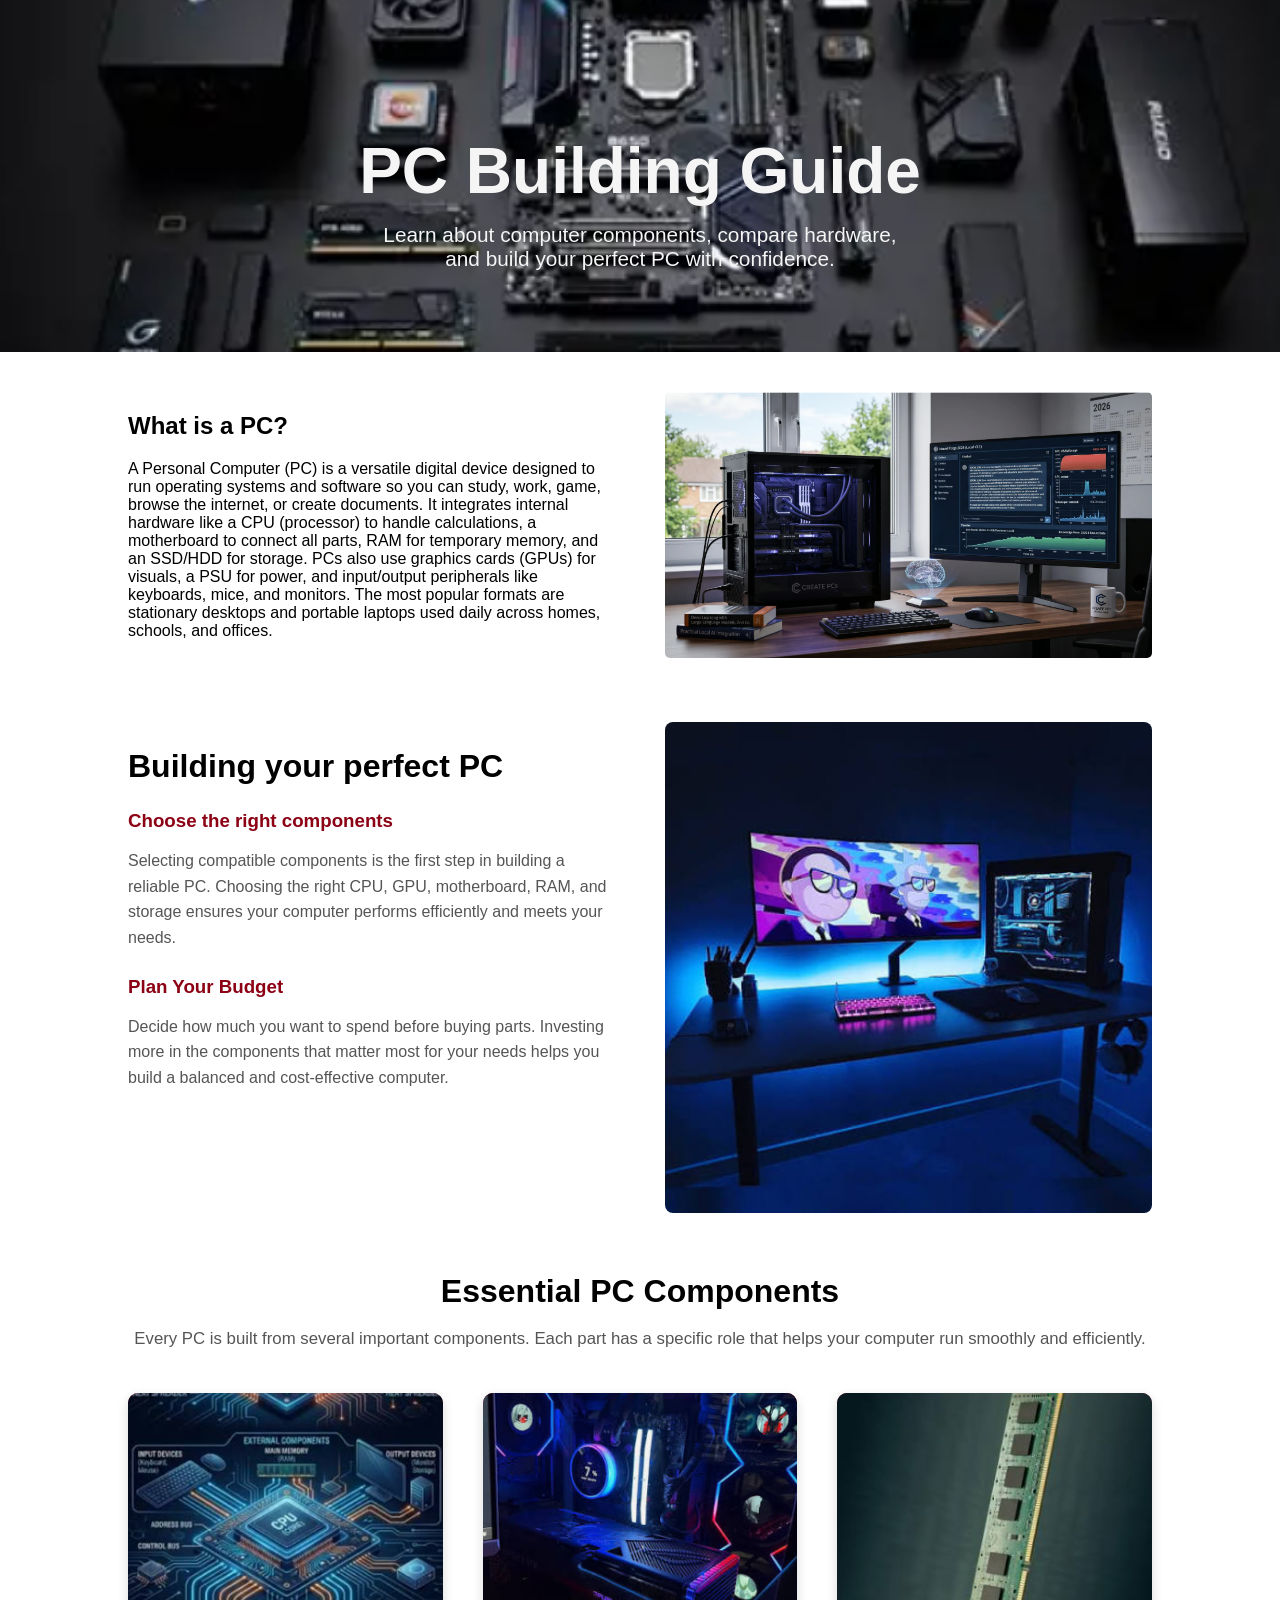
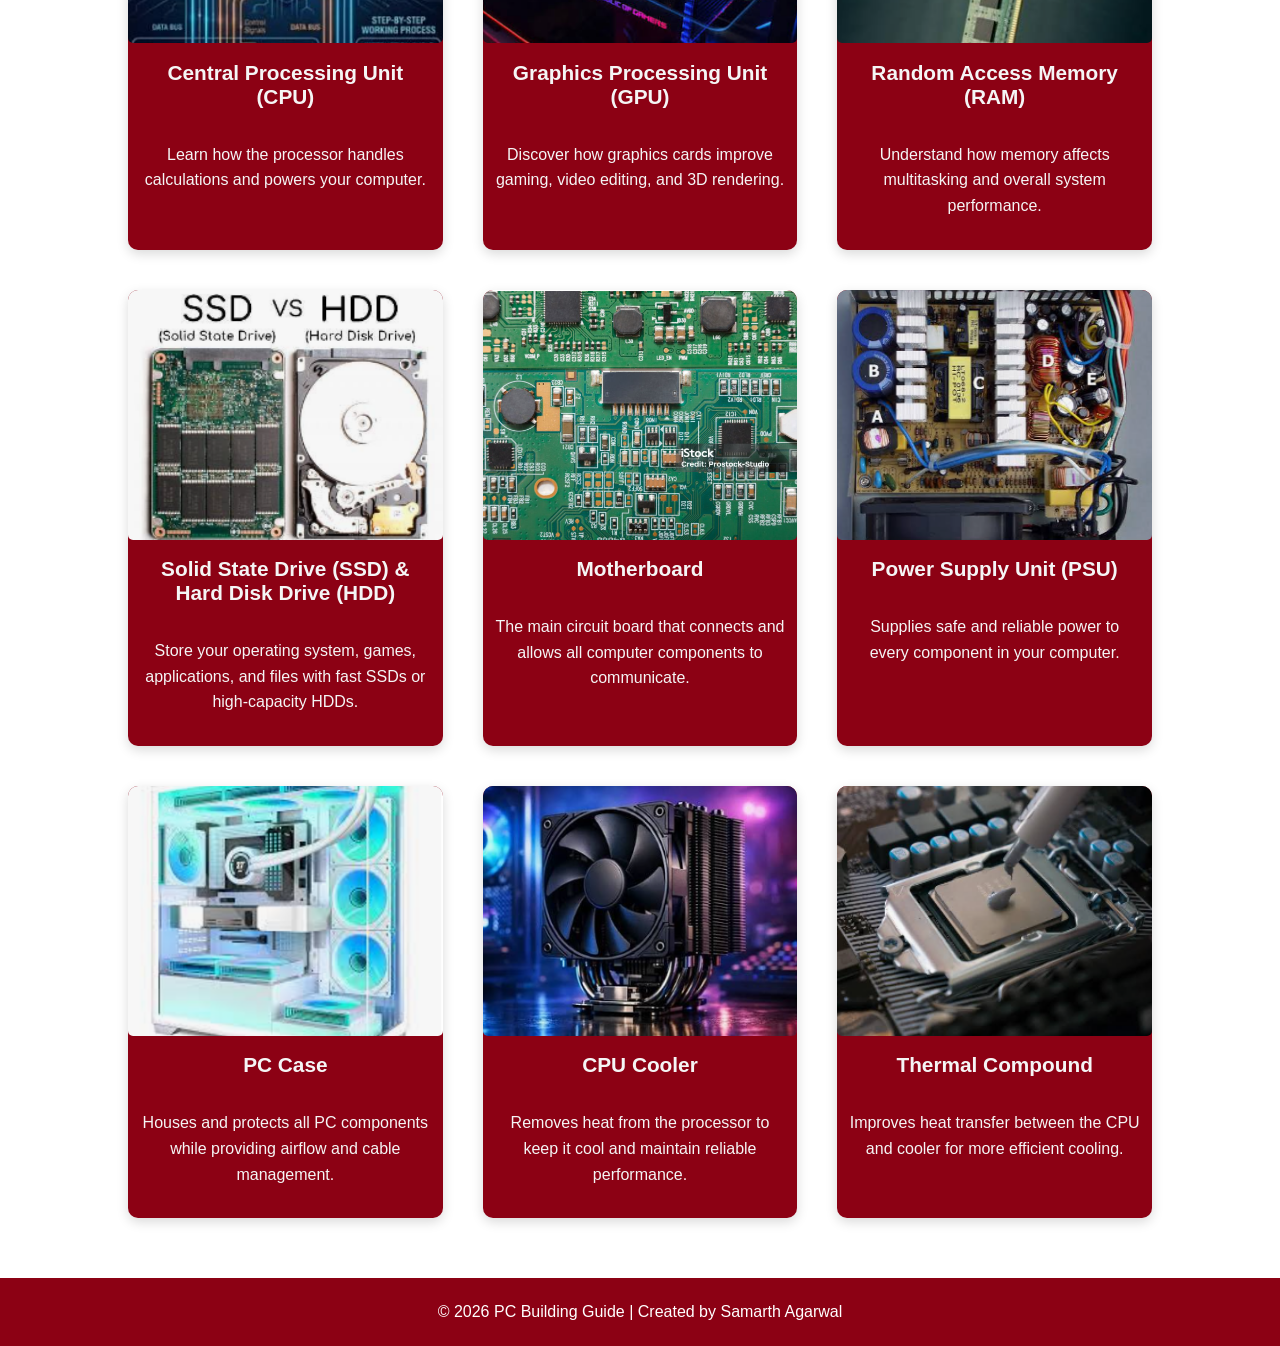
==== index.html @ 5913c0ca "Changes made to the website" ====
<!DOCTYPE html>
<html lang="en">
<head>
    <meta charset="UTF-8">
    <meta name="viewport" content="width=device-width, initial-scale=1.0">
    <link rel="stylesheet" href="style.css">
    <title>PC Building Guide</title>
</head>
<body>
    <section class="hero-image">
<div class="hero-text">
    <h1>PC Building Guide</h1>
    <p>
        Learn about computer components, compare hardware,
        and build your perfect PC with confidence.
    </p>
</div>
    </section>
<section class="two-column">
        <div>
        <h2>What is a PC?</h2>
        <p>
            A Personal Computer (PC) is a versatile digital device designed to run operating systems and software so you can study, work, game, browse the internet, or create documents. It integrates internal hardware like a CPU (processor) to handle calculations, a motherboard to connect all parts, RAM for temporary memory, and an SSD/HDD for storage. PCs also use graphics cards (GPUs) for visuals, a PSU for power, and input/output peripherals like keyboards, mice, and monitors. The most popular formats are stationary desktops and portable laptops used daily across homes, schools, and offices.
        </p>
    </div>
    <div class="image">
        <img src="./Side Pic.png" alt="PC image">
    </div>

</section>
     
<!--2 Column layout start-->
<section class="two-column build-section">

    <div>
        <h2>Building your perfect PC</h2>
        <h3>Choose the right components</h3>
        <p>
            Selecting compatible components is the first step in building a
            reliable PC. Choosing the right CPU, GPU, motherboard, RAM, and
            storage ensures your computer performs efficiently and meets your needs.
        </p>
        <h3>Plan Your Budget</h3>
        <p>
            Decide how much you want to spend before buying parts. Investing
            more in the components that matter most for your needs helps you
            build a balanced and cost-effective computer.
        </p>
    </div>
    <div>
        <img src="./Build-PC.png" alt="Building a PC">
    </div>
</section>
<!--2 Column layout end-->

    <!--Three Column layout start-->
    <section class="section-title">
    <h2>Essential PC Components</h2>
    <p>
        Every PC is built from several important components. Each part has a
        specific role that helps your computer run smoothly and efficiently.
    </p>
</section>
    <section class="three-column">
        <div class="card">
            <img src="./CPU.png" alt="CPU">
            <h2 class="card-text">Central Processing Unit (CPU)</h2>
            <p class = "card-text">Learn how the processor handles calculations and powers your computer.</p>
        </div>
        <div class="card">
            <img src="./GPU.png" alt="GPU">
            <h2 class="card-text">Graphics Processing Unit (GPU)</h2>
            <p class = "card-text">Discover how graphics cards improve gaming, video editing, and 3D rendering.</p>
        </div>
        <div class="card">
            <img src="./RAM.png" alt="RAM">
            <h2 class="card-text">Random Access Memory (RAM)</h2>
            <p class = "card-text">Understand how memory affects multitasking and overall system performance.</p>
        </div>
        <div class="card">
            <img src="./Storage.png" alt="Storage(SSD & HDD)">
            <h2 class="card-text">Solid State Drive (SSD) & Hard Disk Drive (HDD)</h2>
            <p class = "card-text">Store your operating system, games, applications, and files with fast SSDs or high-capacity HDDs.</p>
        </div>
        <div class="card">
            <img src="./Motherboard.png" alt="Motherboard">
            <h2 class="card-text">Motherboard</h2>
            <p class = "card-text">The main circuit board that connects and allows all computer components to communicate.</p>
        </div>
        <div class="card">
            <img src="./PSU.png" alt="Power Supply(PSU)">
            <h2 class="card-text">Power Supply Unit (PSU)</h2>
            <p class = "card-text">Supplies safe and reliable power to every component in your computer.</p>
        </div>
                <div class="card">
            <img src="./PC Case.png" alt="PC Case">
            <h2 class="card-text">PC Case</h2>
            <p class = "card-text">Houses and protects all PC components while providing airflow and cable management.</p>
        </div>
        <div class="card">
            <img src="./CPU Cooler.png" alt="CPU Cooler">
            <h2 class="card-text">CPU Cooler</h2>
            <p class = "card-text">Removes heat from the processor to keep it cool and maintain reliable performance.</p>
        </div>
        <div class="card">
            <img src="./Thermal Compound.png" alt="Thermal Compound">
            <h2 class="card-text">Thermal Compound</h2>
            <p class = "card-text">Improves heat transfer between the CPU and cooler for more efficient cooling.</p>
        </div>
     </section>
 <!-- Three column layout end -->

<footer>
    <p>© 2026 PC Building Guide | Created by Samarth Agarwal</p>
</footer>

</body>
</html>
---- style.css ----
/* style.css */

body{
    margin: 0;
}


* {
    font-family: 'Trebuchet MS', 'Lucida Sans Unicode', 'Lucida Grande', 'Lucida Sans', Arial, sans-serif;
}

img{
    width: 100%;
    border-radius: 5px;
}

.card img{
    height: 250px;
    object-fit: cover;
}


.hero-image{
    background-image: url("./Hero-Image2.png");
    height: 352px;
    background-position: center;
    background-repeat: no-repeat;
    background-size: cover;

    display: flex;
    justify-content: center;
    align-items: center;
}

.hero-text{
    color: whitesmoke;
    text-align: center;
    width: 70%;
}

.hero-text h1{
    font-size:4rem;
    margin-bottom:15px;
}

.hero-text p{
    font-size:1.3rem;
    width:60%;
    margin:auto;
}

.info{
    font-size: 1em;
}

.three-column{
    display: grid;
    grid-template-columns: repeat(3, 1fr);
    gap: 40px;
    width: 80%;
    margin: 40px auto 50px;
    align-items: stretch;
}

.card{
    background-color: rgb(140, 1, 20);
    display: flex;
    flex-direction: column;
    border-radius: 10px;
    overflow: hidden;
    box-shadow: 0 4px 12px rgba(0,0,0,0.15);
    transition: transform 0.3s ease;
    padding-bottom: 15px;
}

.card-text{
    text-align: center;
    color: whitesmoke;
    padding: 0 12px;
}

.card h2{
    font-size: 1.3rem;
}

.card p{
    line-height: 1.6;
}

.two-column{
    display: grid;
    grid-template-columns: 1fr 1fr;
    gap: 50px;
    width: 80%;
    margin: auto;
    margin-top: 40px;
}
.build-section{
    margin-top:60px;
    margin-bottom:60px;
}

.build-section h2{
    font-size:2rem;
    margin-bottom:20px;
}

.build-section h3{
    margin-top:25px;
    margin-bottom:8px;
    color:rgb(140,1,20);
}

.build-section p{
    color:#555;
    line-height:1.6;
}

.build-section img{
    height:100%;
    object-fit:cover;
    border-radius:8px;
}

.section-title{
    width:80%;
    margin:60px auto 20px;
    text-align:center;
}

.section-title h2{
    font-size:2rem;
    margin-bottom:10px;
}

.section-title p{
    color:#555;
    font-size:1.05rem;
    line-height:1.6;
}

footer{
    background-color: rgb(140,1,20);
    color: white;
    text-align: center;
    padding: 25px;
    margin-top: 60px;
}

footer p{
    margin: 0;
}
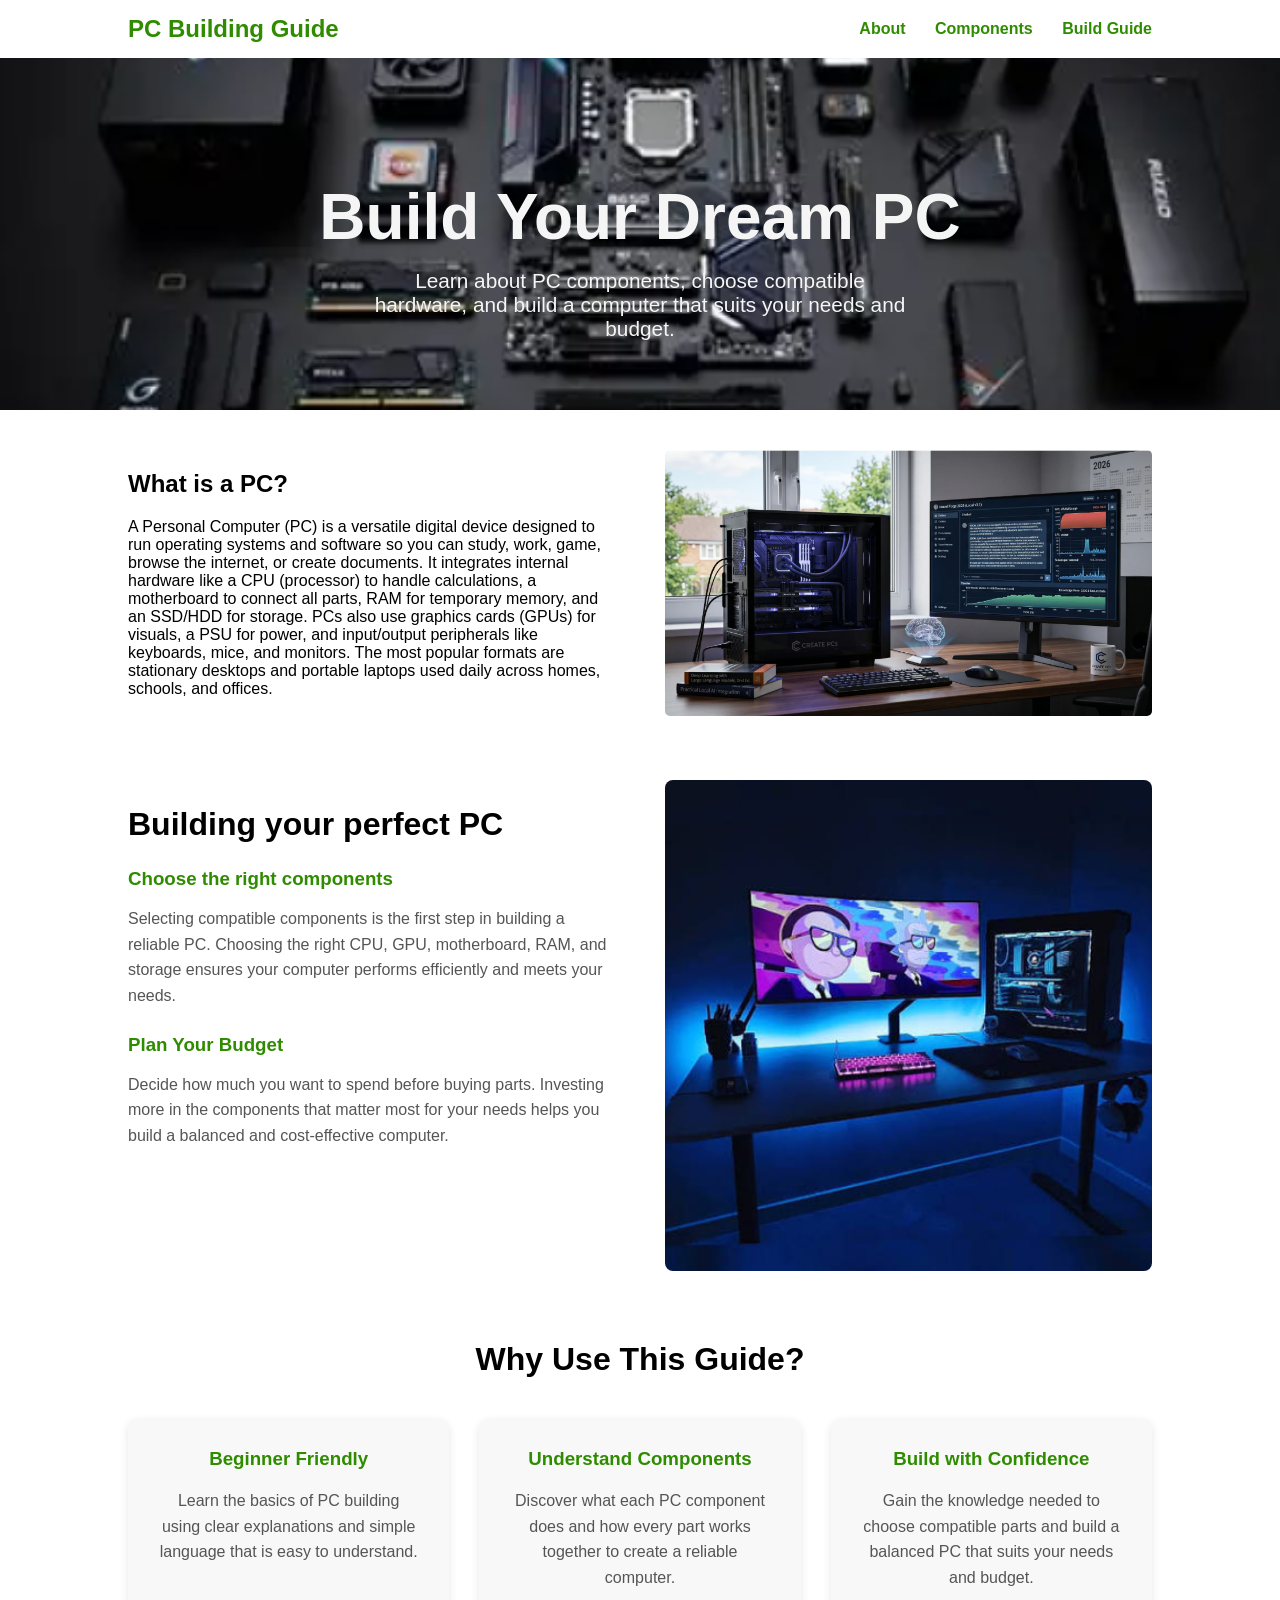
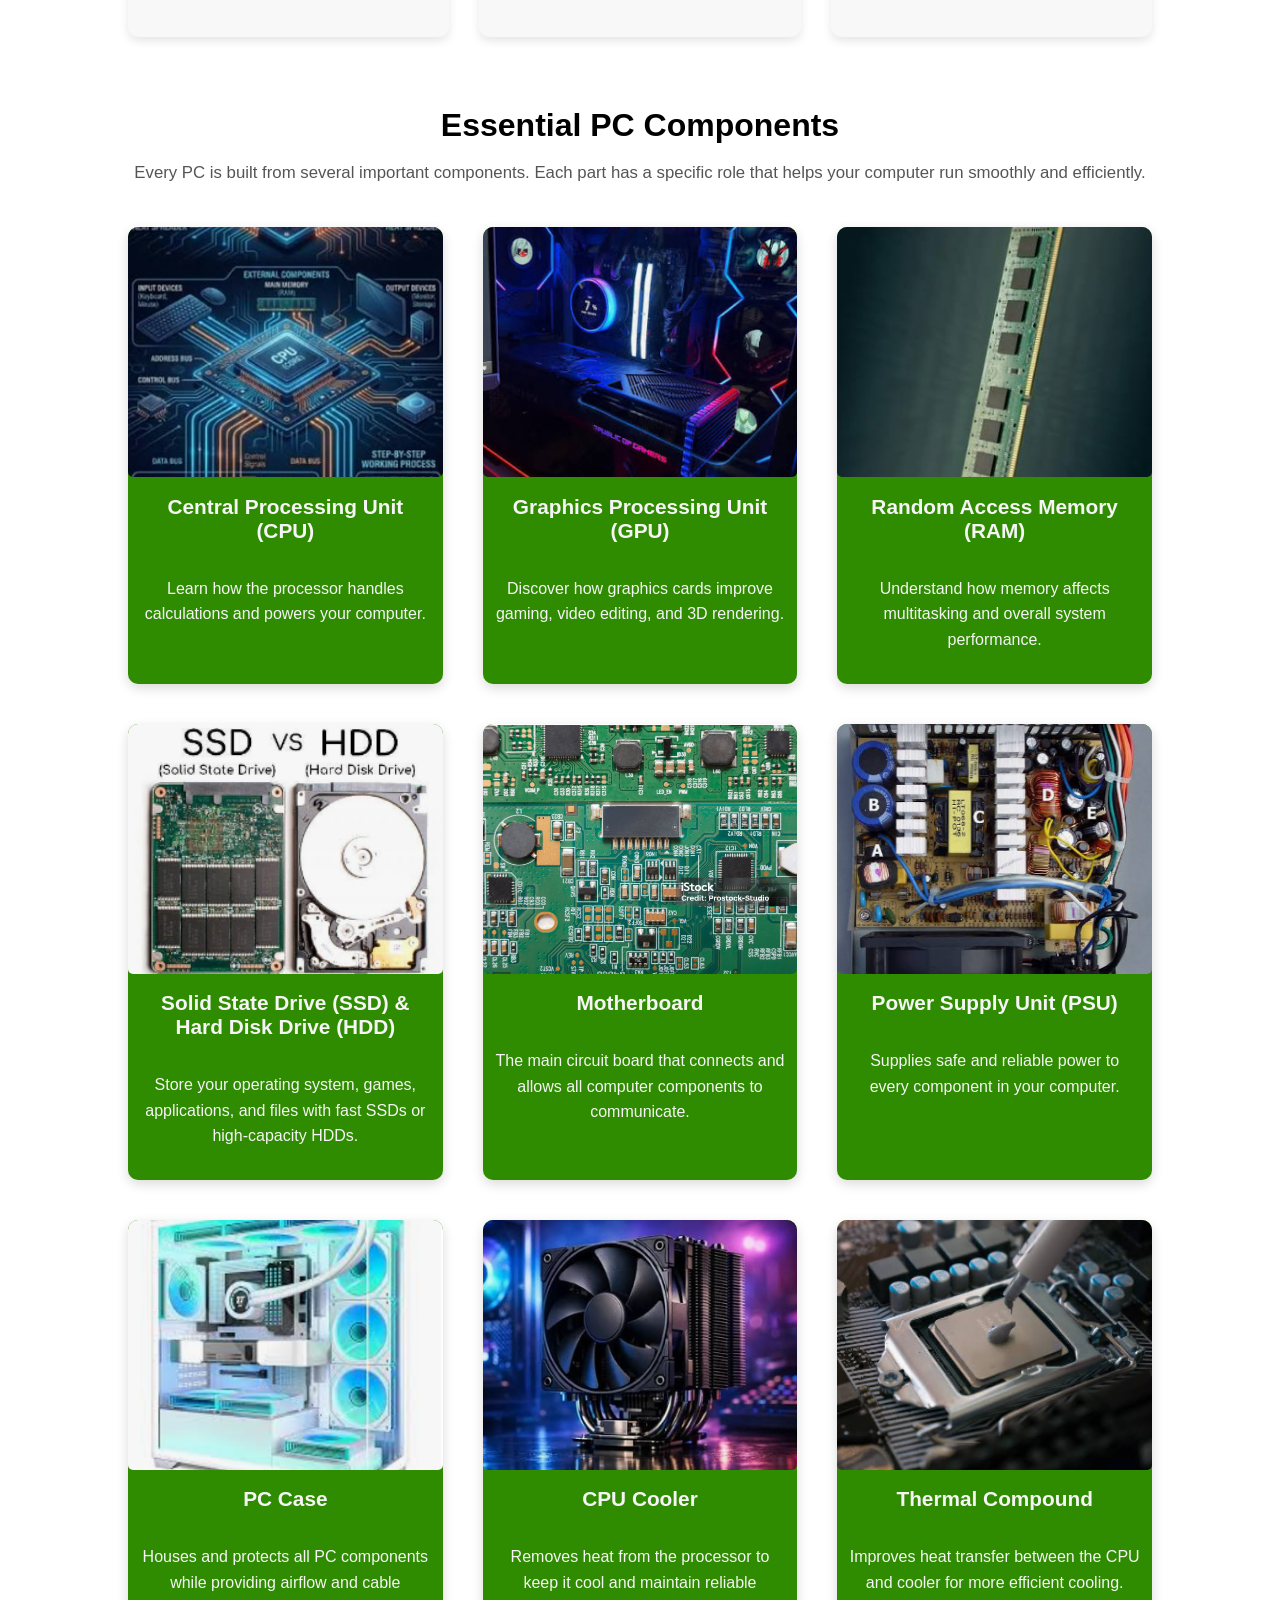
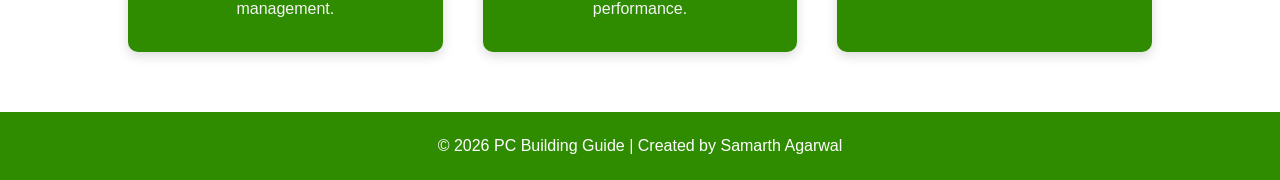
==== commit 3ddb9d61: "Upgrades made, such as footer and other" ====
--- a/index.html
+++ b/index.html
@@ -7,16 +7,24 @@
     <title>PC Building Guide</title>
 </head>
 <body>
-    <section class="hero-image">
-<div class="hero-text">
-    <h1>PC Building Guide</h1>
-    <p>
-        Learn about computer components, compare hardware,
-        and build your perfect PC with confidence.
-    </p>
-</div>
-    </section>
-<section class="two-column">
+<nav>
+    <h2>PC Building Guide</h2>
+    <div>
+        <a href="#about">About</a>
+        <a href="#components">Components</a>
+        <a href="#build">Build Guide</a>
+    </div>
+</nav>
+<section class="hero-image">
+    <div class="hero-text">
+        <h1>Build Your Dream PC</h1>
+        <p>
+    Learn about PC components, choose compatible hardware,
+    and build a computer that suits your needs and budget.
+</p>
+    </div>
+</section>
+<section id="about" class="two-column">
         <div>
         <h2>What is a PC?</h2>
         <p>
@@ -30,7 +38,7 @@
 </section>
      
 <!--2 Column layout start-->
-<section class="two-column build-section">
+<section id="build" class="two-column build-section">
 
     <div>
         <h2>Building your perfect PC</h2>
@@ -53,6 +61,34 @@
 </section>
 <!--2 Column layout end-->
 
+<section class="features">
+
+    <h2>Why Use This Guide?</h2>
+    <div class="features-grid">
+        <div class="feature-card">
+            <h3>Beginner Friendly</h3>
+            <p>
+                Learn the basics of PC building using clear explanations and
+                simple language that is easy to understand.
+            </p>
+        </div>
+        <div class="feature-card">
+            <h3>Understand Components</h3>
+            <p>
+                Discover what each PC component does and how every part works
+                together to create a reliable computer.
+            </p>
+        </div>
+        <div class="feature-card">
+            <h3>Build with Confidence</h3>
+            <p>
+                Gain the knowledge needed to choose compatible parts and build
+                a balanced PC that suits your needs and budget.
+            </p>
+        </div>
+    </div>
+</section>
+
     <!--Three Column layout start-->
     <section class="section-title">
     <h2>Essential PC Components</h2>
@@ -61,7 +97,7 @@
         specific role that helps your computer run smoothly and efficiently.
     </p>
 </section>
-    <section class="three-column">
+    <section id="components" class="three-column">
         <div class="card">
             <img src="./CPU.png" alt="CPU">
             <h2 class="card-text">Central Processing Unit (CPU)</h2>
--- a/style.css
+++ b/style.css
@@ -1,9 +1,37 @@
 /* style.css */
+nav{
+    position:sticky;
+    top:0;
+    z-index:1000;
+}
+
+nav{
+    display:flex;
+    justify-content:space-between;
+    align-items:center;
+    padding:15px 10%;
+    background:white;
+}
+
+nav h2{
+    color:rgb(47, 140, 1);
+    margin:0;
+}
+
+nav a{
+    text-decoration:none;
+    color:rgb(47, 140, 1);
+    margin-left:25px;
+    font-weight:bold;
+}
+
+nav a:hover{
+    text-decoration:underline;
+}
 
 body{
     margin: 0;
 }
-
 
 * {
     font-family: 'Trebuchet MS', 'Lucida Sans Unicode', 'Lucida Grande', 'Lucida Sans', Arial, sans-serif;
@@ -18,7 +46,6 @@
     height: 250px;
     object-fit: cover;
 }
-
 
 .hero-image{
     background-image: url("./Hero-Image2.png");
@@ -47,6 +74,24 @@
     font-size:1.3rem;
     width:60%;
     margin:auto;
+}
+
+.hero-button{
+    display:inline-block;
+    margin-top:30px;
+    padding:12px 28px;
+    background:white;
+    color:rgb(47, 140, 1);
+    text-decoration:none;
+    font-weight:bold;
+    border-radius:30px;
+    transition:0.3s;
+}
+
+.hero-button:hover{
+    background:rgb(47, 140, 1);
+    color:white;
+    border:2px solid white;
 }
 
 .info{
@@ -63,7 +108,7 @@
 }
 
 .card{
-    background-color: rgb(140, 1, 20);
+    background-color: rgb(47, 140, 1);
     display: flex;
     flex-direction: column;
     border-radius: 10px;
@@ -95,6 +140,7 @@
     margin: auto;
     margin-top: 40px;
 }
+
 .build-section{
     margin-top:60px;
     margin-bottom:60px;
@@ -108,7 +154,7 @@
 .build-section h3{
     margin-top:25px;
     margin-bottom:8px;
-    color:rgb(140,1,20);
+    color:rgb(47, 140, 1);
 }
 
 .build-section p{
@@ -122,6 +168,45 @@
     border-radius:8px;
 }
 
+.features{
+    width:80%;
+    margin:70px auto;
+    text-align:center;
+}
+
+.features h2{
+    font-size:2rem;
+    margin-bottom:40px;
+}
+
+.features-grid{
+    display:grid;
+    grid-template-columns:repeat(3,1fr);
+    gap:30px;
+}
+
+.feature-card{
+    background:#f8f8f8;
+    padding:30px;
+    border-radius:10px;
+    box-shadow:0 4px 10px rgba(0,0,0,0.1);
+    transition:transform 0.3s ease;
+}
+
+.feature-card:hover{
+    transform:translateY(-4px);
+}
+
+.feature-card h3{
+    color:rgb(47, 140, 1);
+    margin-top:0;
+}
+
+.feature-card p{
+    color:#555;
+    line-height:1.6;
+}
+
 .section-title{
     width:80%;
     margin:60px auto 20px;
@@ -140,7 +225,7 @@
 }
 
 footer{
-    background-color: rgb(140,1,20);
+    background-color: rgb(47, 140, 1);
     color: white;
     text-align: center;
     padding: 25px;
@@ -149,4 +234,33 @@
 
 footer p{
     margin: 0;
+}
+
+.build-steps{
+    width:80%;
+    margin:70px auto;
+}
+
+.steps-grid{
+    display:grid;
+    grid-template-columns:repeat(3,1fr);
+    gap:25px;
+    margin-top:30px;
+}
+
+.step-card{
+    background:#f4f4f4;
+    padding:25px;
+    border-radius:10px;
+    box-shadow:0 4px 10px rgba(0,0,0,0.1);
+}
+
+.step-card h3{
+    color:rgb(47, 140, 1);
+    margin-top:0;
+}
+
+.step-card p{
+    color:#555;
+    line-height:1.6;
 }
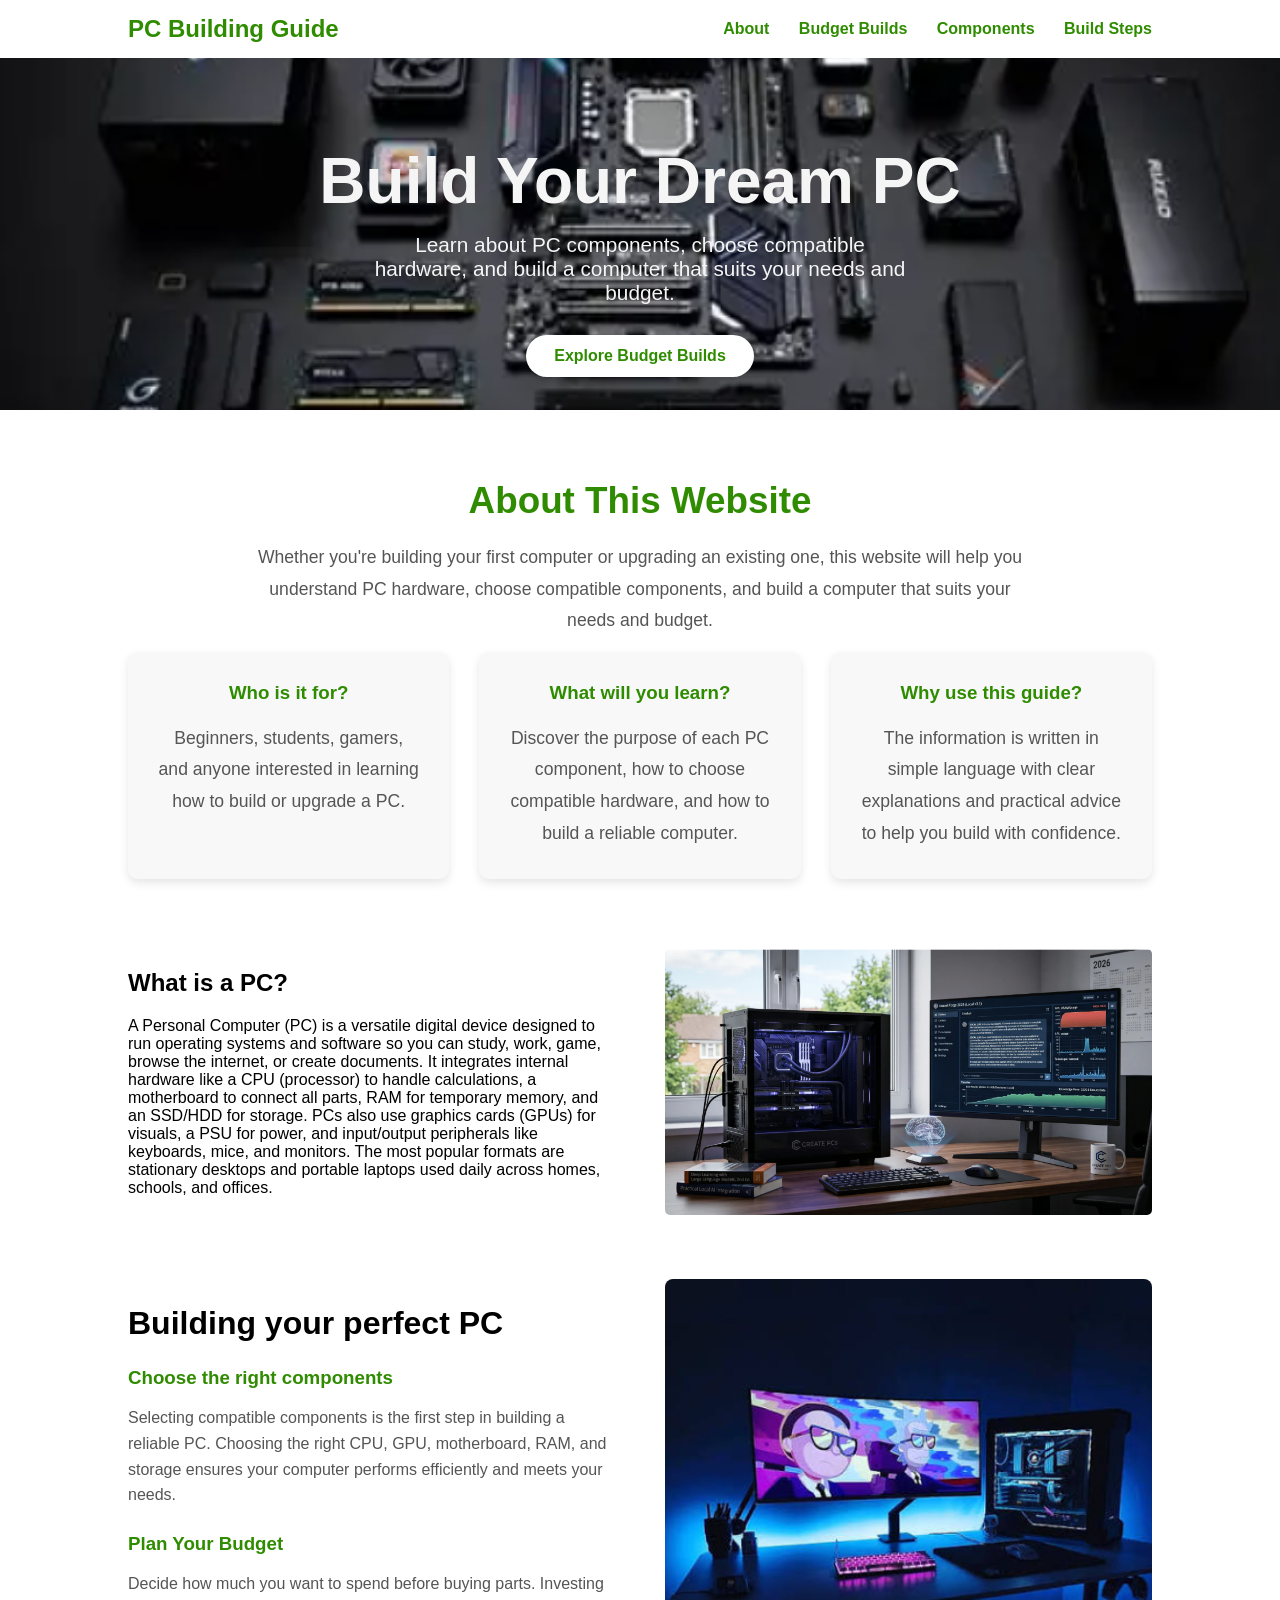
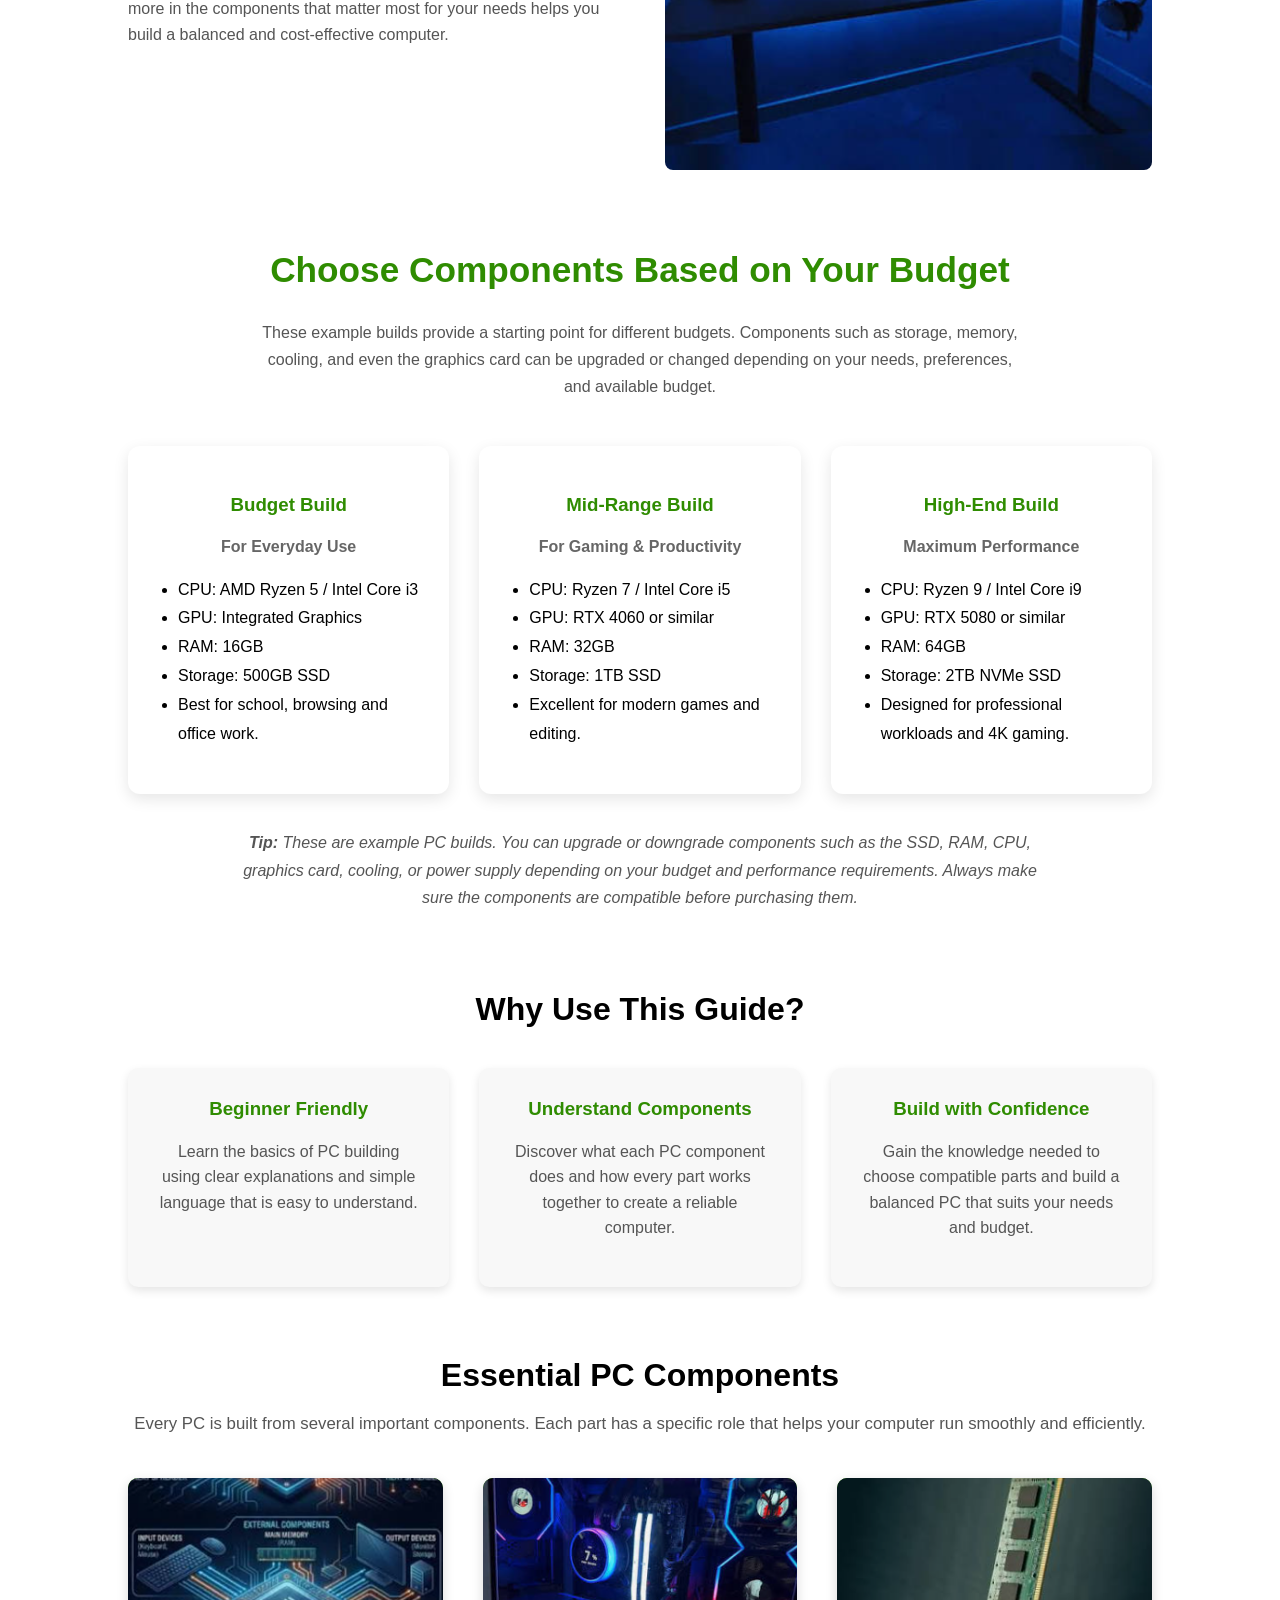
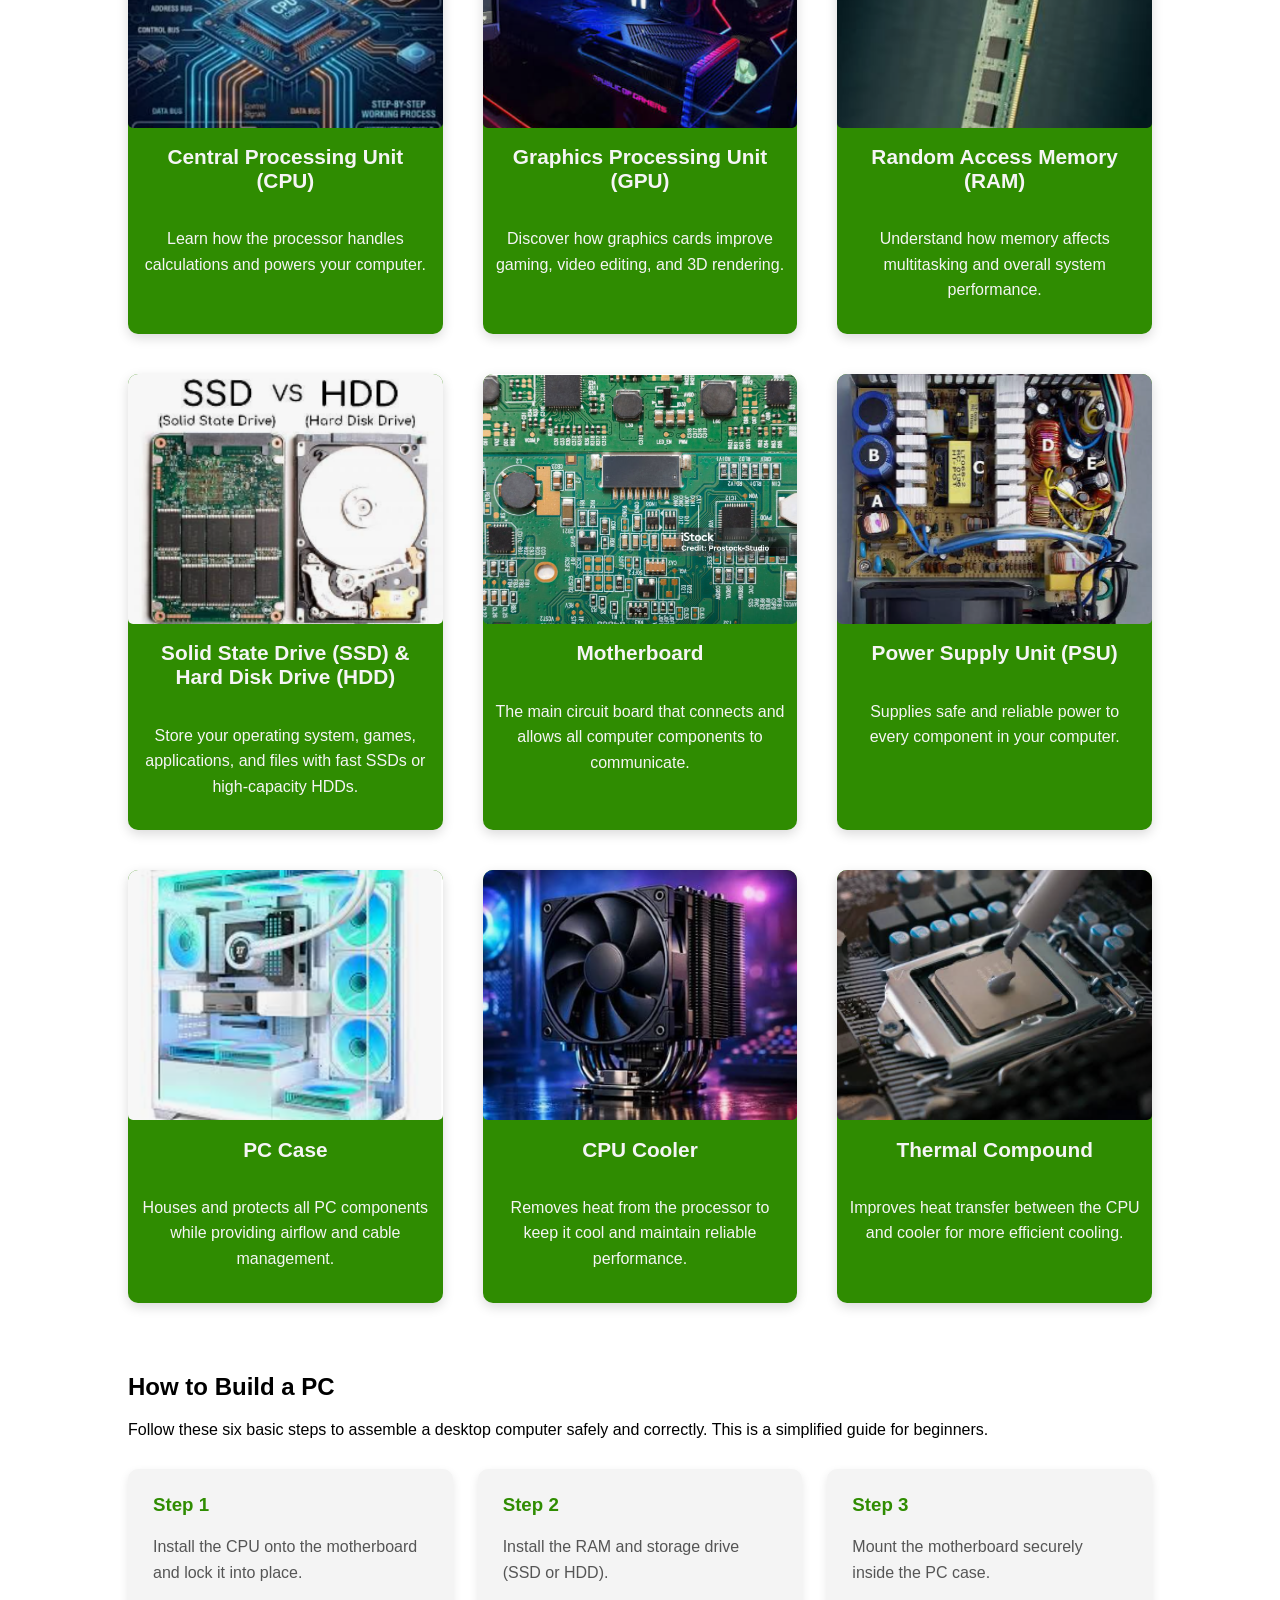
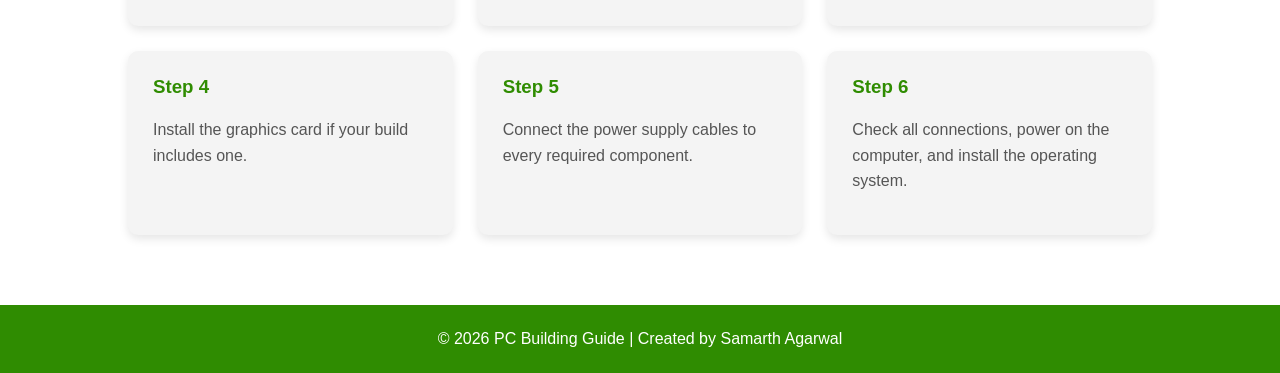
==== commit c48abc32: "Website updated" ====
--- a/index.html
+++ b/index.html
@@ -11,20 +11,59 @@
     <h2>PC Building Guide</h2>
     <div>
         <a href="#about">About</a>
+        <a href="#budget">Budget Builds</a>
         <a href="#components">Components</a>
-        <a href="#build">Build Guide</a>
+        <a href="#build">Build Steps</a>
     </div>
 </nav>
 <section class="hero-image">
     <div class="hero-text">
         <h1>Build Your Dream PC</h1>
         <p>
-    Learn about PC components, choose compatible hardware,
-    and build a computer that suits your needs and budget.
-</p>
-    </div>
-</section>
-<section id="about" class="two-column">
+            Learn about PC components, choose compatible hardware,
+            and build a computer that suits your needs and budget.
+        </p>
+
+        <a href="#budget" class="hero-button">
+            Explore Budget Builds
+        </a>
+    </div>
+</section>
+<!-- End of Hero Section -->
+<section id="about" class="about-section">
+    <h2>About This Website</h2>
+    <p class="about-intro">
+        Whether you're building your first computer or upgrading an existing one,
+        this website will help you understand PC hardware, choose compatible
+        components, and build a computer that suits your needs and budget.
+    </p>
+    <div class="about-grid">
+        <div class="about-card">
+            <h3>Who is it for?</h3>
+            <p>
+                Beginners, students, gamers, and anyone interested in learning
+                how to build or upgrade a PC.
+            </p>
+        </div>
+        <div class="about-card">
+            <h3>What will you learn?</h3>
+            <p>
+                Discover the purpose of each PC component, how to choose
+                compatible hardware, and how to build a reliable computer.
+            </p>
+        </div>
+        <div class="about-card">
+            <h3>Why use this guide?</h3>
+            <p>
+                The information is written in simple language with clear
+                explanations and practical advice to help you build with
+                confidence.
+            </p>
+        </div>
+    </div>
+</section>
+
+<section class="two-column">
         <div>
         <h2>What is a PC?</h2>
         <p>
@@ -34,7 +73,6 @@
     <div class="image">
         <img src="./Side Pic.png" alt="PC image">
     </div>
-
 </section>
      
 <!--2 Column layout start-->
@@ -60,6 +98,59 @@
     </div>
 </section>
 <!--2 Column layout end-->
+
+<section id="budget" class="budget-section">
+    <h2>Choose Components Based on Your Budget</h2>
+    <p class="budget-intro">
+        These example builds provide a starting point for different budgets.
+    Components such as storage, memory, cooling, and even the graphics card
+    can be upgraded or changed depending on your needs, preferences, and
+    available budget.
+    </p>
+    <div class="budget-grid">
+        <div class="budget-card">
+            <h3>Budget Build</h3>
+            <h4>For Everyday Use</h4>
+            <ul>
+                <li>CPU: AMD Ryzen 5 / Intel Core i3</li>
+                <li>GPU: Integrated Graphics</li>
+                <li>RAM: 16GB</li>
+                <li>Storage: 500GB SSD</li>
+                <li>Best for school, browsing and office work.</li>
+            </ul>
+        </div>
+        <div class="budget-card">
+            <h3>Mid-Range Build</h3>
+            <h4>For Gaming & Productivity</h4>
+            <ul>
+                <li>CPU: Ryzen 7 / Intel Core i5</li>
+                <li>GPU: RTX 4060 or similar</li>
+                <li>RAM: 32GB</li>
+                <li>Storage: 1TB SSD</li>
+                <li>Excellent for modern games and editing.</li>
+            </ul>
+        </div>
+                <div class="budget-card">
+            <h3>High-End Build</h3>
+            <h4>Maximum Performance</h4>
+            <ul>
+                <li>CPU: Ryzen 9 / Intel Core i9</li>
+                <li>GPU: RTX 5080 or similar</li>
+                <li>RAM: 64GB</li>
+                <li>Storage: 2TB NVMe SSD</li>
+                <li>Designed for professional workloads and 4K gaming.</li>
+            </ul>
+        </div>
+    </div>
+
+    <p class="budget-note">
+        <strong>Tip:</strong> These are example PC builds. You can upgrade or
+        downgrade components such as the SSD, RAM, CPU, graphics card, cooling,
+        or power supply depending on your budget and performance requirements.
+        Always make sure the components are compatible before purchasing them.
+    </p>
+
+</section>
 
 <section class="features">
 
@@ -146,6 +237,40 @@
      </section>
  <!-- Three column layout end -->
 
+<section id="steps" class="build-steps">
+    <h2>How to Build a PC</h2>
+    <p class="steps-intro">
+        Follow these six basic steps to assemble a desktop computer safely and
+        correctly. This is a simplified guide for beginners.
+    </p>
+    <div class="steps-grid">
+        <div class="step-card">
+            <h3>Step 1</h3>
+            <p>Install the CPU onto the motherboard and lock it into place.</p>
+        </div>
+        <div class="step-card">
+            <h3>Step 2</h3>
+            <p>Install the RAM and storage drive (SSD or HDD).</p>
+        </div>
+        <div class="step-card">
+            <h3>Step 3</h3>
+            <p>Mount the motherboard securely inside the PC case.</p>
+        </div>
+        <div class="step-card">
+            <h3>Step 4</h3>
+            <p>Install the graphics card if your build includes one.</p>
+        </div>
+        <div class="step-card">
+            <h3>Step 5</h3>
+            <p>Connect the power supply cables to every required component.</p>
+        </div>
+        <div class="step-card">
+            <h3>Step 6</h3>
+            <p>Check all connections, power on the computer, and install the operating system.</p>
+        </div>
+    </div>
+</section>
+
 <footer>
     <p>© 2026 PC Building Guide | Created by Samarth Agarwal</p>
 </footer>
--- a/style.css
+++ b/style.css
@@ -92,6 +92,64 @@
     background:rgb(47, 140, 1);
     color:white;
     border:2px solid white;
+}
+
+/* About Section */
+
+.about-section{
+    width:80%;
+    margin:70px auto;
+    text-align:center;
+}
+
+.about-section h2{
+    font-size:2.3rem;
+    color:rgb(47, 140, 1);
+    margin-bottom:20px;
+}
+
+.about-section p{
+    width:75%;
+    margin:15px auto;
+    color:#555;
+    line-height:1.8;
+    font-size:1.1rem;
+}
+
+.about-intro{
+    width:75%;
+    margin:20px auto 40px;
+    line-height:1.8;
+    color:#555;
+}
+
+.about-grid{
+    display:grid;
+    grid-template-columns:repeat(3,1fr);
+    gap:30px;
+}
+
+.about-card{
+    background:#f8f8f8;
+    padding:30px;
+    border-radius:10px;
+    box-shadow:0 4px 10px rgba(0,0,0,0.1);
+    transition:transform 0.3s ease;
+}
+
+.about-card:hover{
+    transform:translateY(-6px);
+    box-shadow:0 10px 22px rgba(0,0,0,0.18);
+}
+
+.about-card h3{
+    color:rgb(47,140,1);
+    margin-top:0;
+}
+
+.about-card p{
+    width:100%;
+    margin:15px 0 0;
 }
 
 .info{
@@ -207,6 +265,61 @@
     line-height:1.6;
 }
 
+/* Budget Section */
+
+.budget-section{
+    width:80%;
+    margin:80px auto;
+    text-align:center;
+}
+
+.budget-section h2{
+    font-size:2.2rem;
+    color:rgb(47,140,1);
+}
+
+.budget-intro{
+    width:75%;
+    margin:20px auto 45px;
+    line-height:1.7;
+    color:#555;
+}
+
+.budget-grid{
+    display:grid;
+    grid-template-columns:repeat(3,1fr);
+    gap:30px;
+}
+
+.budget-card{
+    background:white;
+    border-radius:12px;
+    padding:30px;
+    box-shadow:0 5px 15px rgba(0,0,0,0.1);
+    transition:0.3s;
+}
+
+.budget-card:hover{
+    transform:translateY(-8px);
+    box-shadow:0 10px 22px rgba(0,0,0,0.18);
+}
+
+.budget-card h3{
+    color:rgb(47,140,1);
+    margin-bottom:5px;
+}
+
+.budget-card h4{
+    color:#666;
+    margin-bottom:20px;
+}
+
+.budget-card ul{
+    text-align:left;
+    line-height:1.8;
+    padding-left:20px;
+}
+
 .section-title{
     width:80%;
     margin:60px auto 20px;
@@ -263,4 +376,14 @@
 .step-card p{
     color:#555;
     line-height:1.6;
+}
+
+.budget-note{
+    width:80%;
+    margin:35px auto 0;
+    text-align:center;
+    color:#555;
+    font-size:1rem;
+    font-style:italic;
+    line-height:1.7;
 }
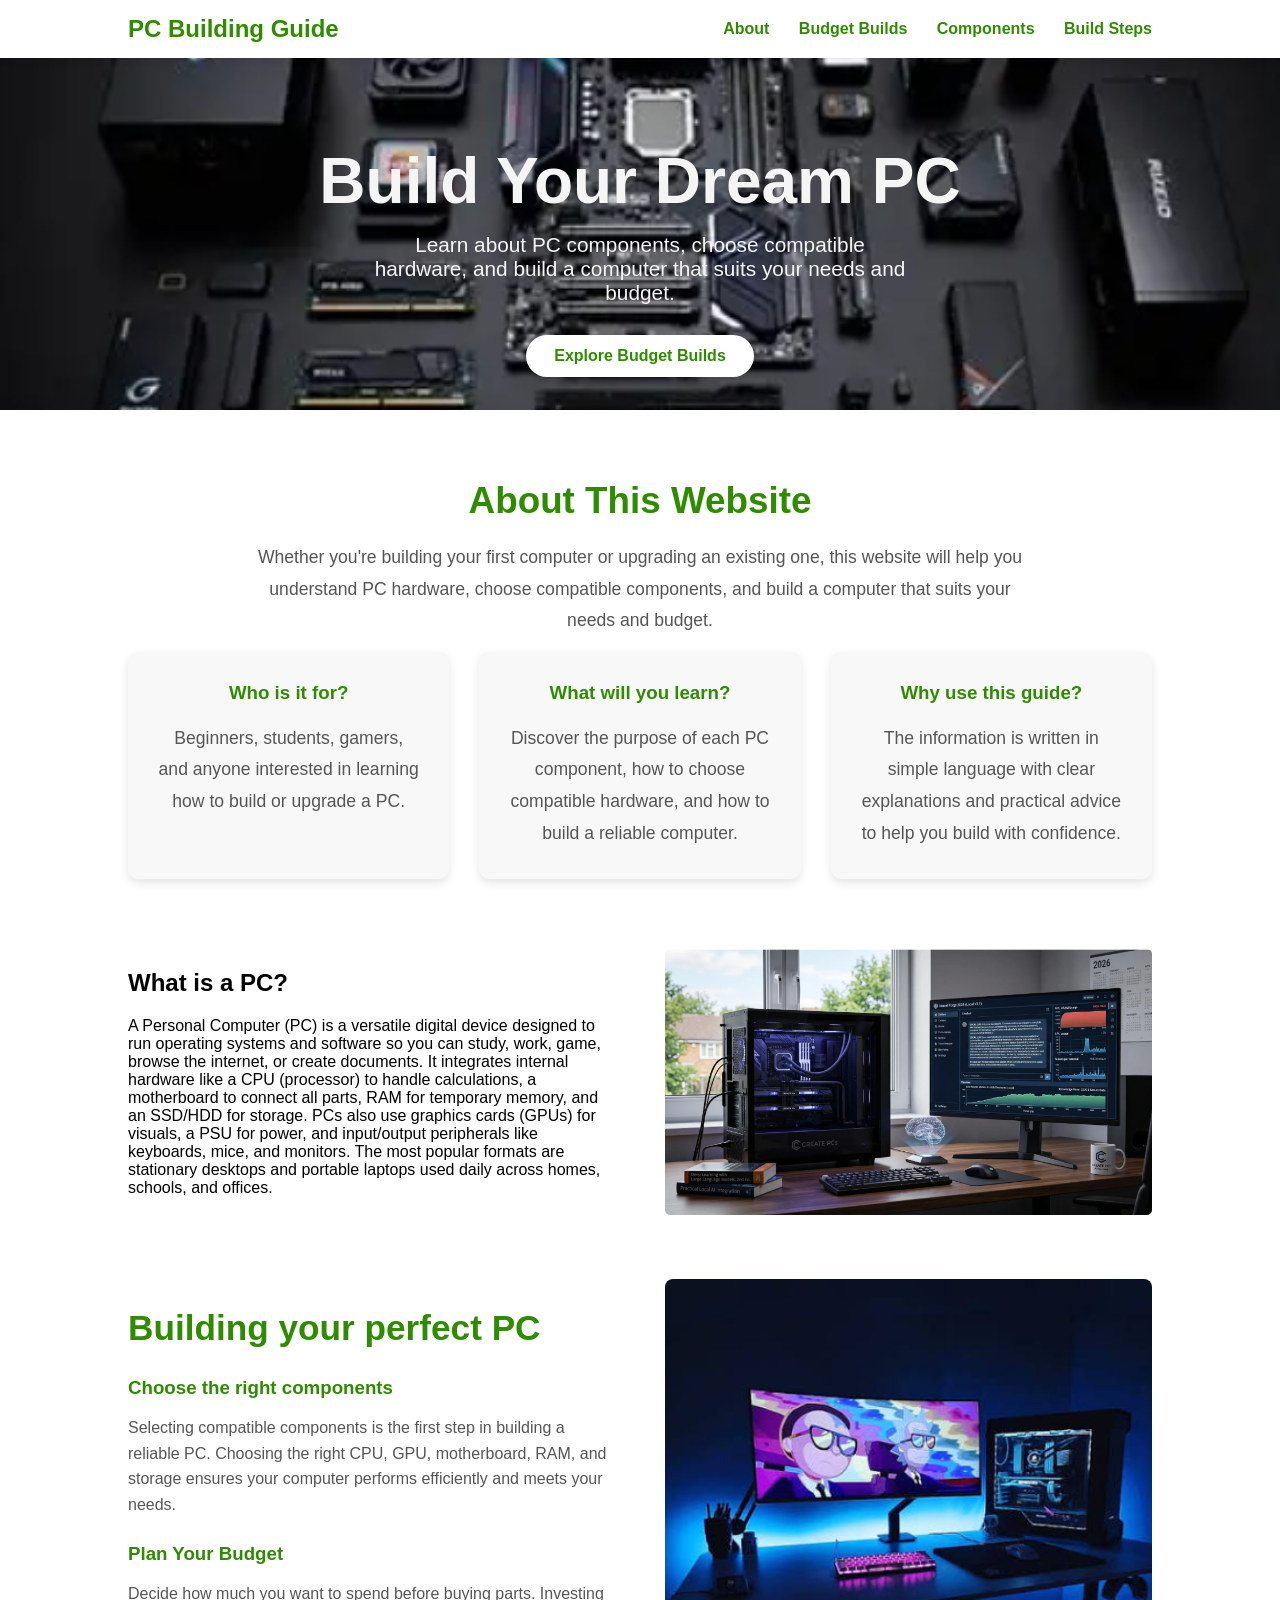
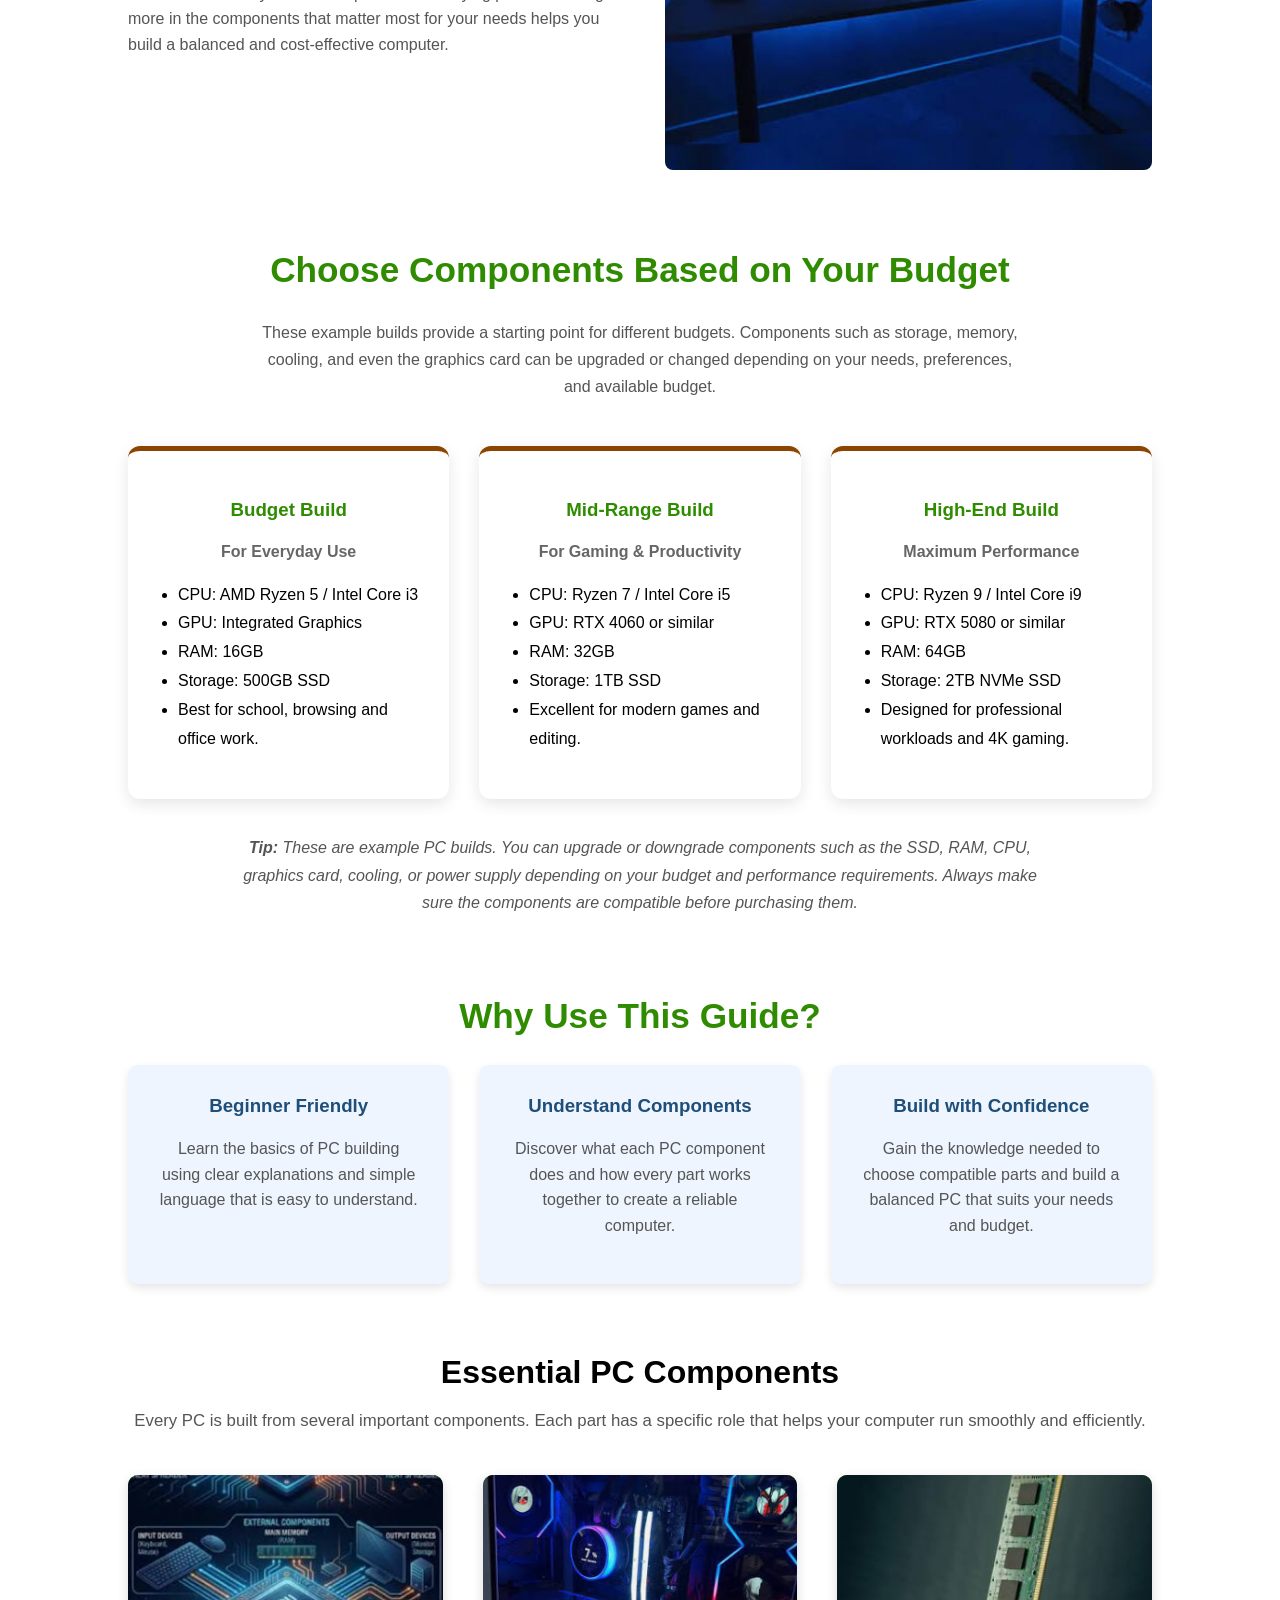
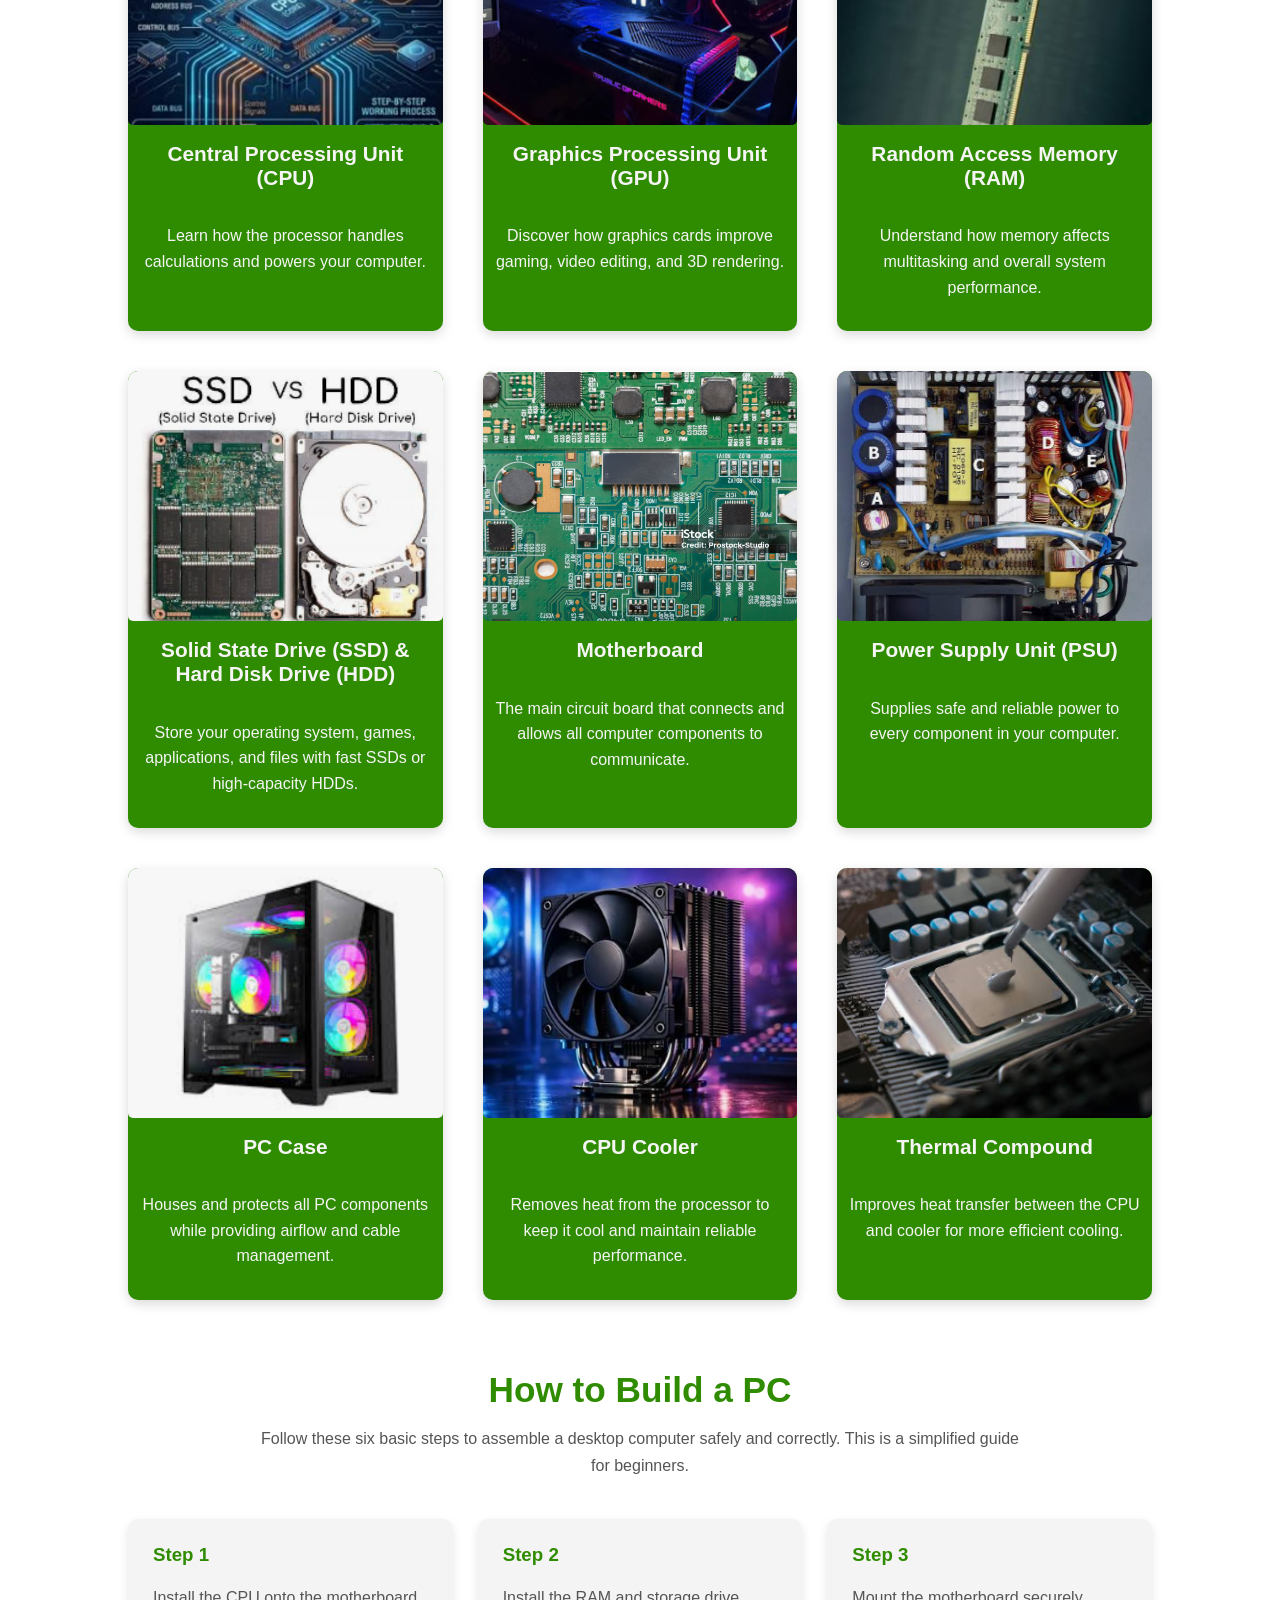
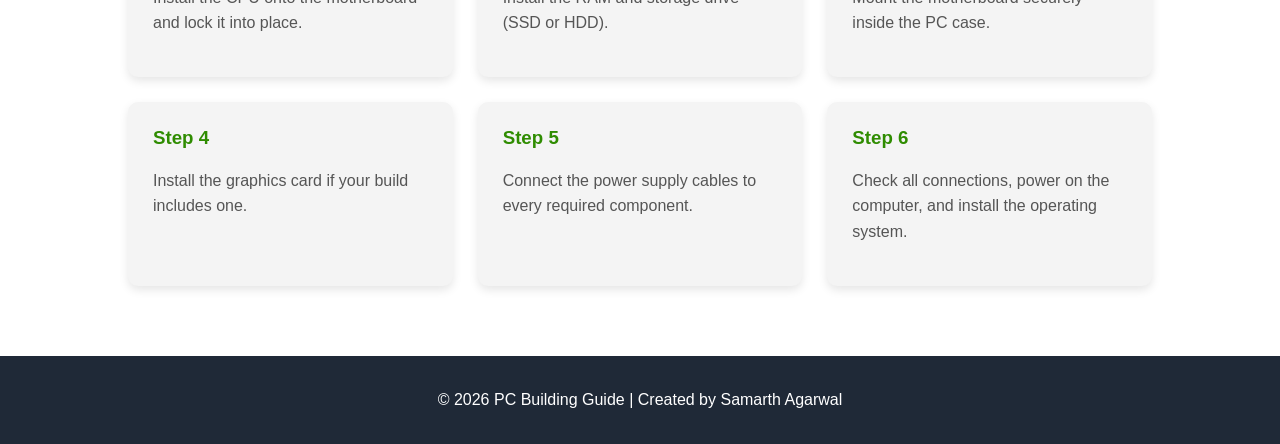
==== commit 239d42ac: "More changes conducted" ====
--- a/index.html
+++ b/index.html
@@ -13,7 +13,7 @@
         <a href="#about">About</a>
         <a href="#budget">Budget Builds</a>
         <a href="#components">Components</a>
-        <a href="#build">Build Steps</a>
+        <a href="#steps">Build Steps</a>
     </div>
 </nav>
 <section class="hero-image">
@@ -220,7 +220,7 @@
             <p class = "card-text">Supplies safe and reliable power to every component in your computer.</p>
         </div>
                 <div class="card">
-            <img src="./PC Case.png" alt="PC Case">
+            <img src="./New PC Case.png" alt="PC Case">
             <h2 class="card-text">PC Case</h2>
             <p class = "card-text">Houses and protects all PC components while providing airflow and cable management.</p>
         </div>
--- a/style.css
+++ b/style.css
@@ -1,4 +1,8 @@
 /* style.css */
+html{
+    scroll-behavior:smooth;
+}
+
 nav{
     position:sticky;
     top:0;
@@ -11,6 +15,7 @@
     align-items:center;
     padding:15px 10%;
     background:white;
+    box-shadow:0 2px 8px rgba(0,0,0,0.08);
 }
 
 nav h2{
@@ -23,10 +28,11 @@
     color:rgb(47, 140, 1);
     margin-left:25px;
     font-weight:bold;
+    transition:0.3s;
 }
 
 nav a:hover{
-    text-decoration:underline;
+    color:#1F4E79;
 }
 
 body{
@@ -172,8 +178,13 @@
     border-radius: 10px;
     overflow: hidden;
     box-shadow: 0 4px 12px rgba(0,0,0,0.15);
-    transition: transform 0.3s ease;
+    transition: transform 0.3s ease, box-shadow 0.3s ease;
     padding-bottom: 15px;
+}
+
+.card:hover{
+    transform: translateY(-8px);
+    box-shadow: 0 12px 25px rgba(0,0,0,0.18);
 }
 
 .card-text{
@@ -205,8 +216,8 @@
 }
 
 .build-section h2{
-    font-size:2rem;
-    margin-bottom:20px;
+    font-size:2.2rem;
+    color:rgb(47,140,1);
 }
 
 .build-section h3{
@@ -233,8 +244,8 @@
 }
 
 .features h2{
-    font-size:2rem;
-    margin-bottom:40px;
+    font-size:2.2rem;
+    color:rgb(47,140,1);
 }
 
 .features-grid{
@@ -244,7 +255,7 @@
 }
 
 .feature-card{
-    background:#f8f8f8;
+    background:#EEF5FF;
     padding:30px;
     border-radius:10px;
     box-shadow:0 4px 10px rgba(0,0,0,0.1);
@@ -256,7 +267,7 @@
 }
 
 .feature-card h3{
-    color:rgb(47, 140, 1);
+    color:#1F4E79;
     margin-top:0;
 }
 
@@ -293,6 +304,7 @@
 
 .budget-card{
     background:white;
+    border-top:5px solid rgb(140, 68, 1);
     border-radius:12px;
     padding:30px;
     box-shadow:0 5px 15px rgba(0,0,0,0.1);
@@ -338,11 +350,11 @@
 }
 
 footer{
-    background-color: rgb(47, 140, 1);
-    color: white;
-    text-align: center;
-    padding: 25px;
-    margin-top: 60px;
+    background:#1F2937;
+    color:white;
+    text-align:center;
+    padding:35px;
+    margin-top:70px;
 }
 
 footer p{
@@ -352,6 +364,21 @@
 .build-steps{
     width:80%;
     margin:70px auto;
+}
+
+.build-steps h2{
+    text-align:center;
+    font-size:2.2rem;
+    color:rgb(47,140,1);
+    margin-bottom:15px;
+}
+
+.steps-intro{
+    width:75%;
+    margin:0 auto 40px;
+    text-align:center;
+    color:#555;
+    line-height:1.7;
 }
 
 .steps-grid{
@@ -366,6 +393,12 @@
     padding:25px;
     border-radius:10px;
     box-shadow:0 4px 10px rgba(0,0,0,0.1);
+    transition:transform 0.3s ease, box-shadow 0.3s ease;
+}
+
+.step-card:hover{
+    transform:translateY(-6px);
+    box-shadow:0 10px 22px rgba(0,0,0,0.18);
 }
 
 .step-card h3{
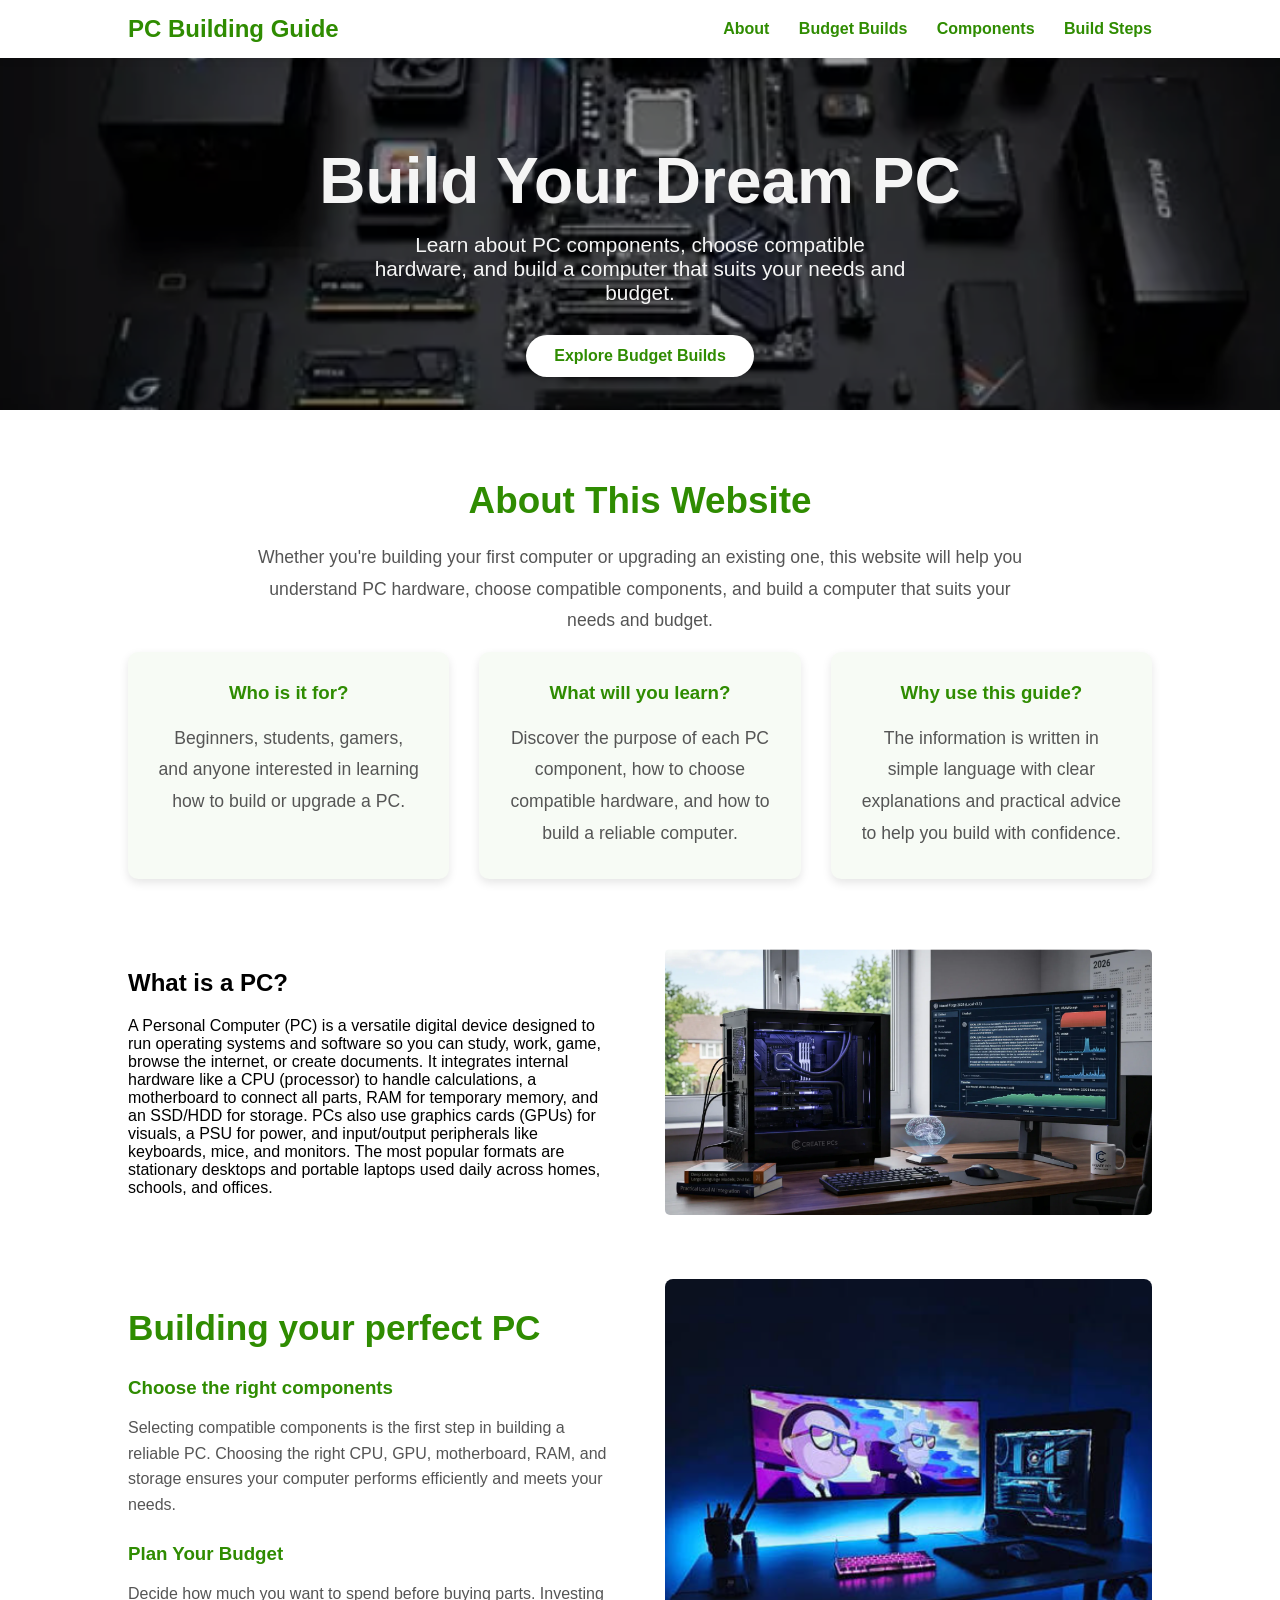
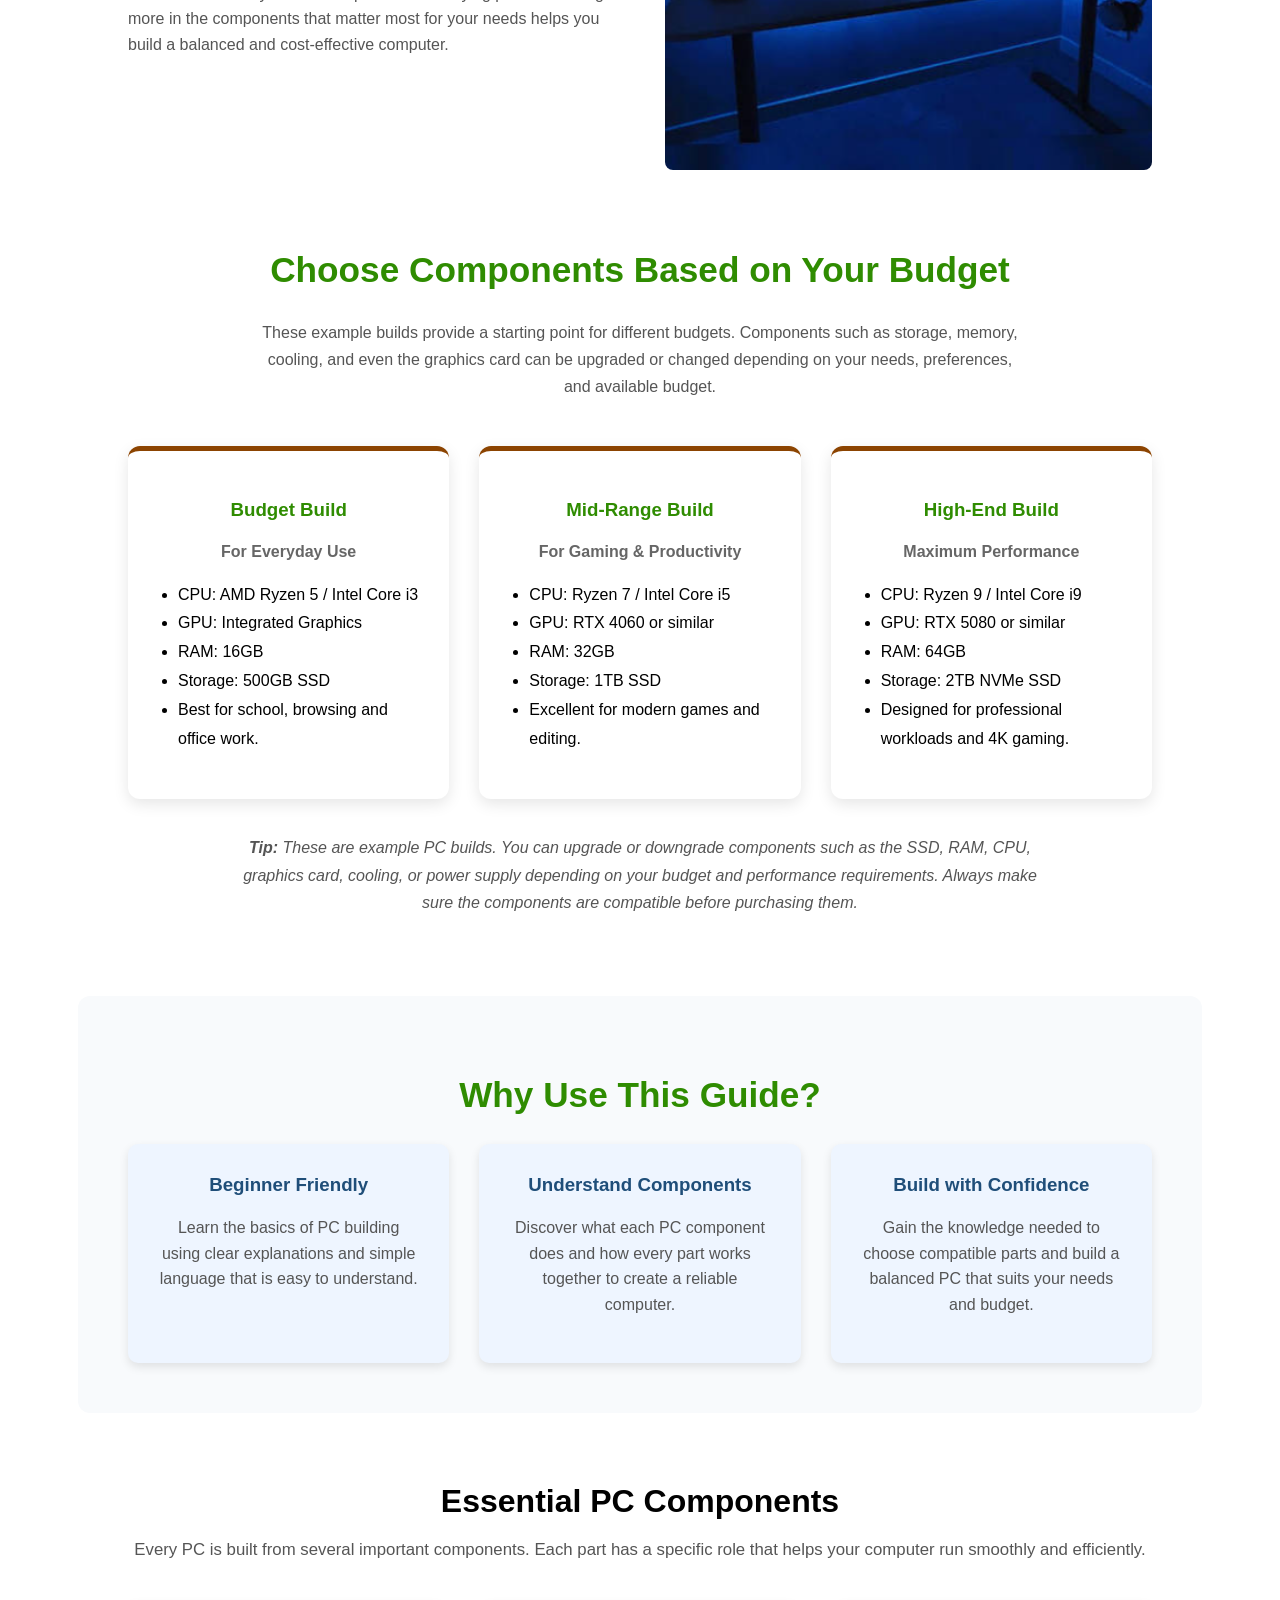
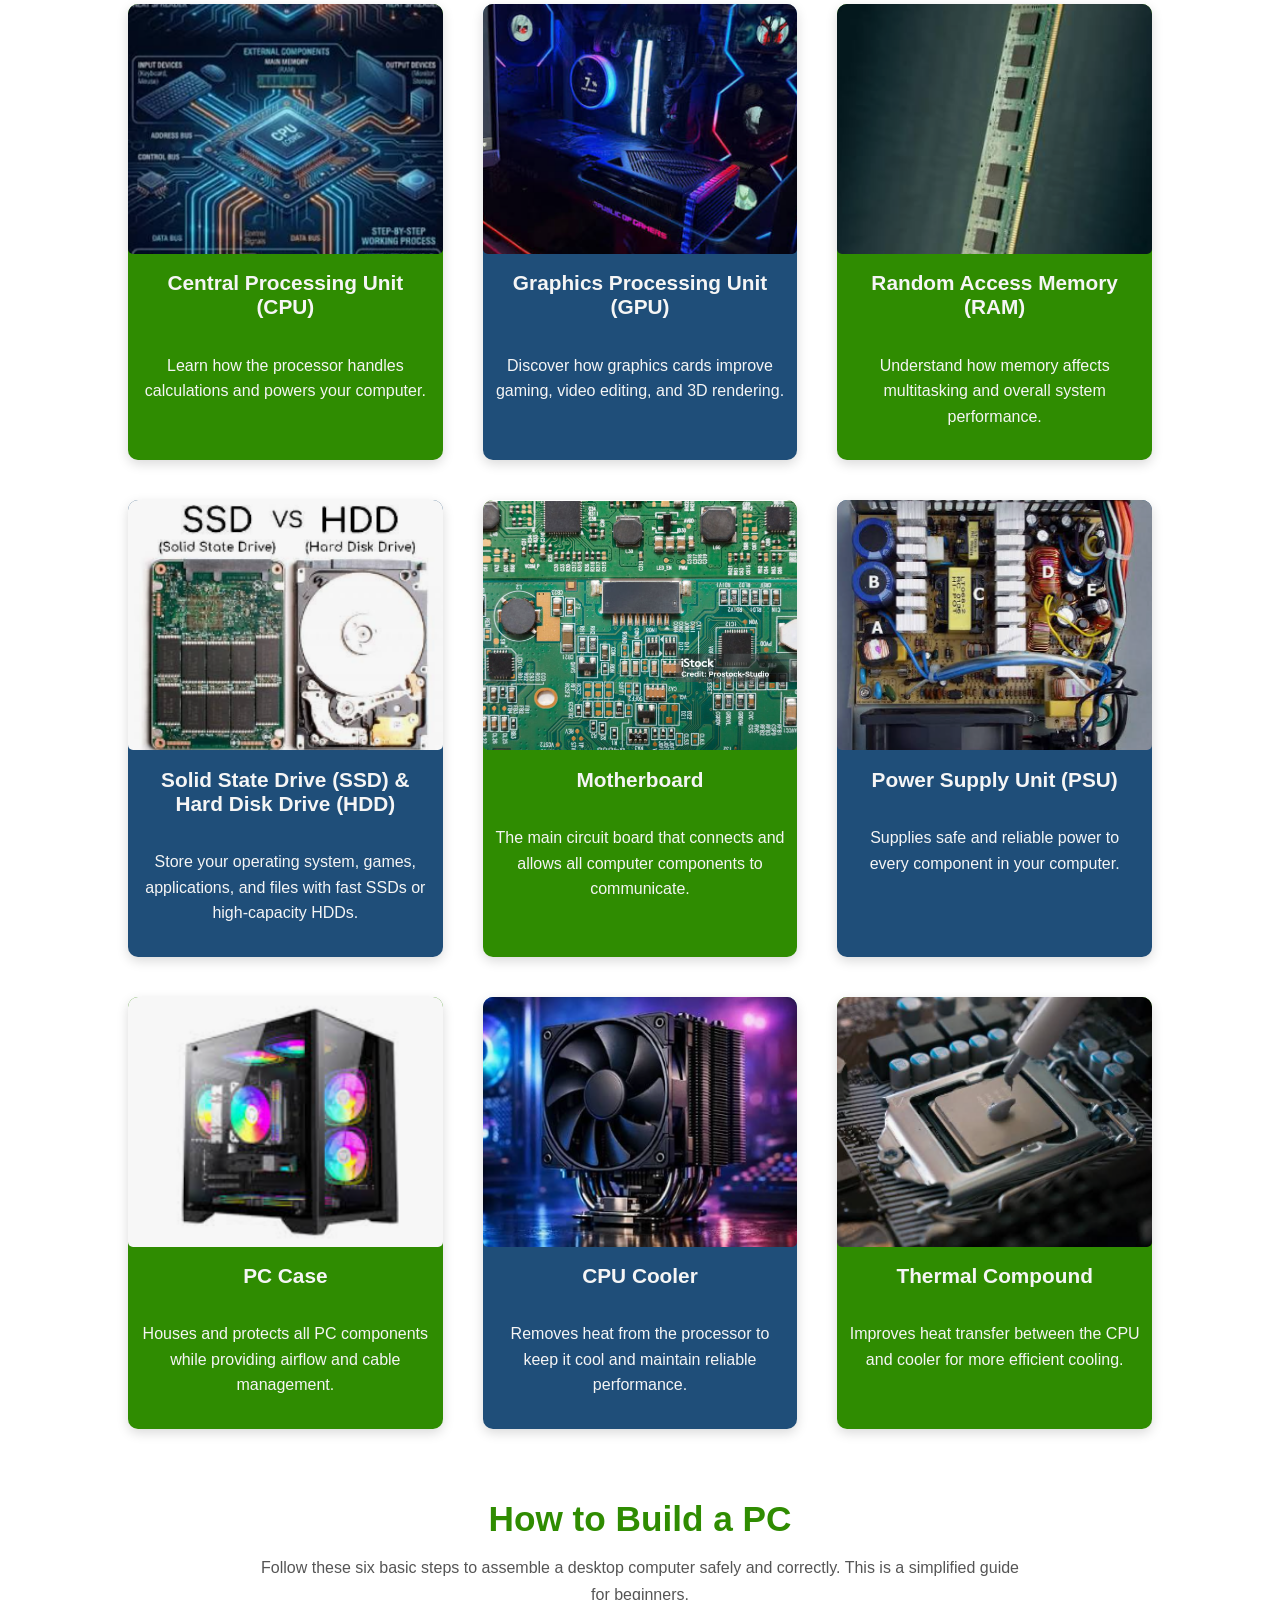
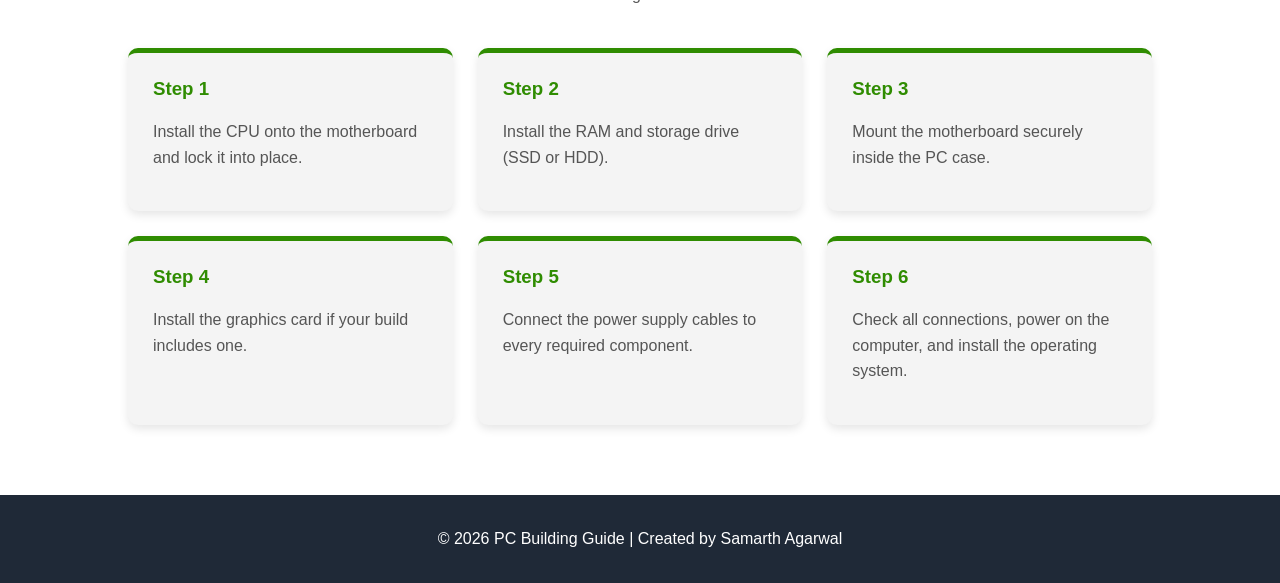
==== commit 2e27ab5e: "3 Page structure started" ====
--- a/index.html
+++ b/index.html
@@ -187,6 +187,7 @@
         Every PC is built from several important components. Each part has a
         specific role that helps your computer run smoothly and efficiently.
     </p>
+
 </section>
     <section id="components" class="three-column">
         <div class="card">
--- a/style.css
+++ b/style.css
@@ -63,12 +63,26 @@
     display: flex;
     justify-content: center;
     align-items: center;
+
+    position: relative;
+}
+
+.hero-image::before{
+    content:"";
+    position:absolute;
+    top:0;
+    left:0;
+    width:100%;
+    height:100%;
+    background:rgba(0,0,0,0.35);
 }
 
 .hero-text{
     color: whitesmoke;
     text-align: center;
     width: 70%;
+    position: relative;
+    z-index: 1;
 }
 
 .hero-text h1{
@@ -98,6 +112,7 @@
     background:rgb(47, 140, 1);
     color:white;
     border:2px solid white;
+    transform:translateY(-3px);
 }
 
 /* About Section */
@@ -136,7 +151,7 @@
 }
 
 .about-card{
-    background:#f8f8f8;
+    background:#F7FBF5;
     padding:30px;
     border-radius:10px;
     box-shadow:0 4px 10px rgba(0,0,0,0.1);
@@ -182,6 +197,10 @@
     padding-bottom: 15px;
 }
 
+.card:nth-child(even){
+    background:#1F4E79;
+}
+
 .card:hover{
     transform: translateY(-8px);
     box-shadow: 0 12px 25px rgba(0,0,0,0.18);
@@ -241,6 +260,9 @@
     width:80%;
     margin:70px auto;
     text-align:center;
+    background:#F8FAFC;
+    padding:50px;
+    border-radius:12px;
 }
 
 .features h2{
@@ -259,11 +281,12 @@
     padding:30px;
     border-radius:10px;
     box-shadow:0 4px 10px rgba(0,0,0,0.1);
-    transition:transform 0.3s ease;
+    transition:transform 0.3s ease, box-shadow 0.3s ease;
 }
 
 .feature-card:hover{
-    transform:translateY(-4px);
+    transform:translateY(-6px);
+    box-shadow:0 10px 22px rgba(0,0,0,0.18);
 }
 
 .feature-card h3{
@@ -390,6 +413,7 @@
 
 .step-card{
     background:#f4f4f4;
+    border-top:5px solid #2F8C01;
     padding:25px;
     border-radius:10px;
     box-shadow:0 4px 10px rgba(0,0,0,0.1);
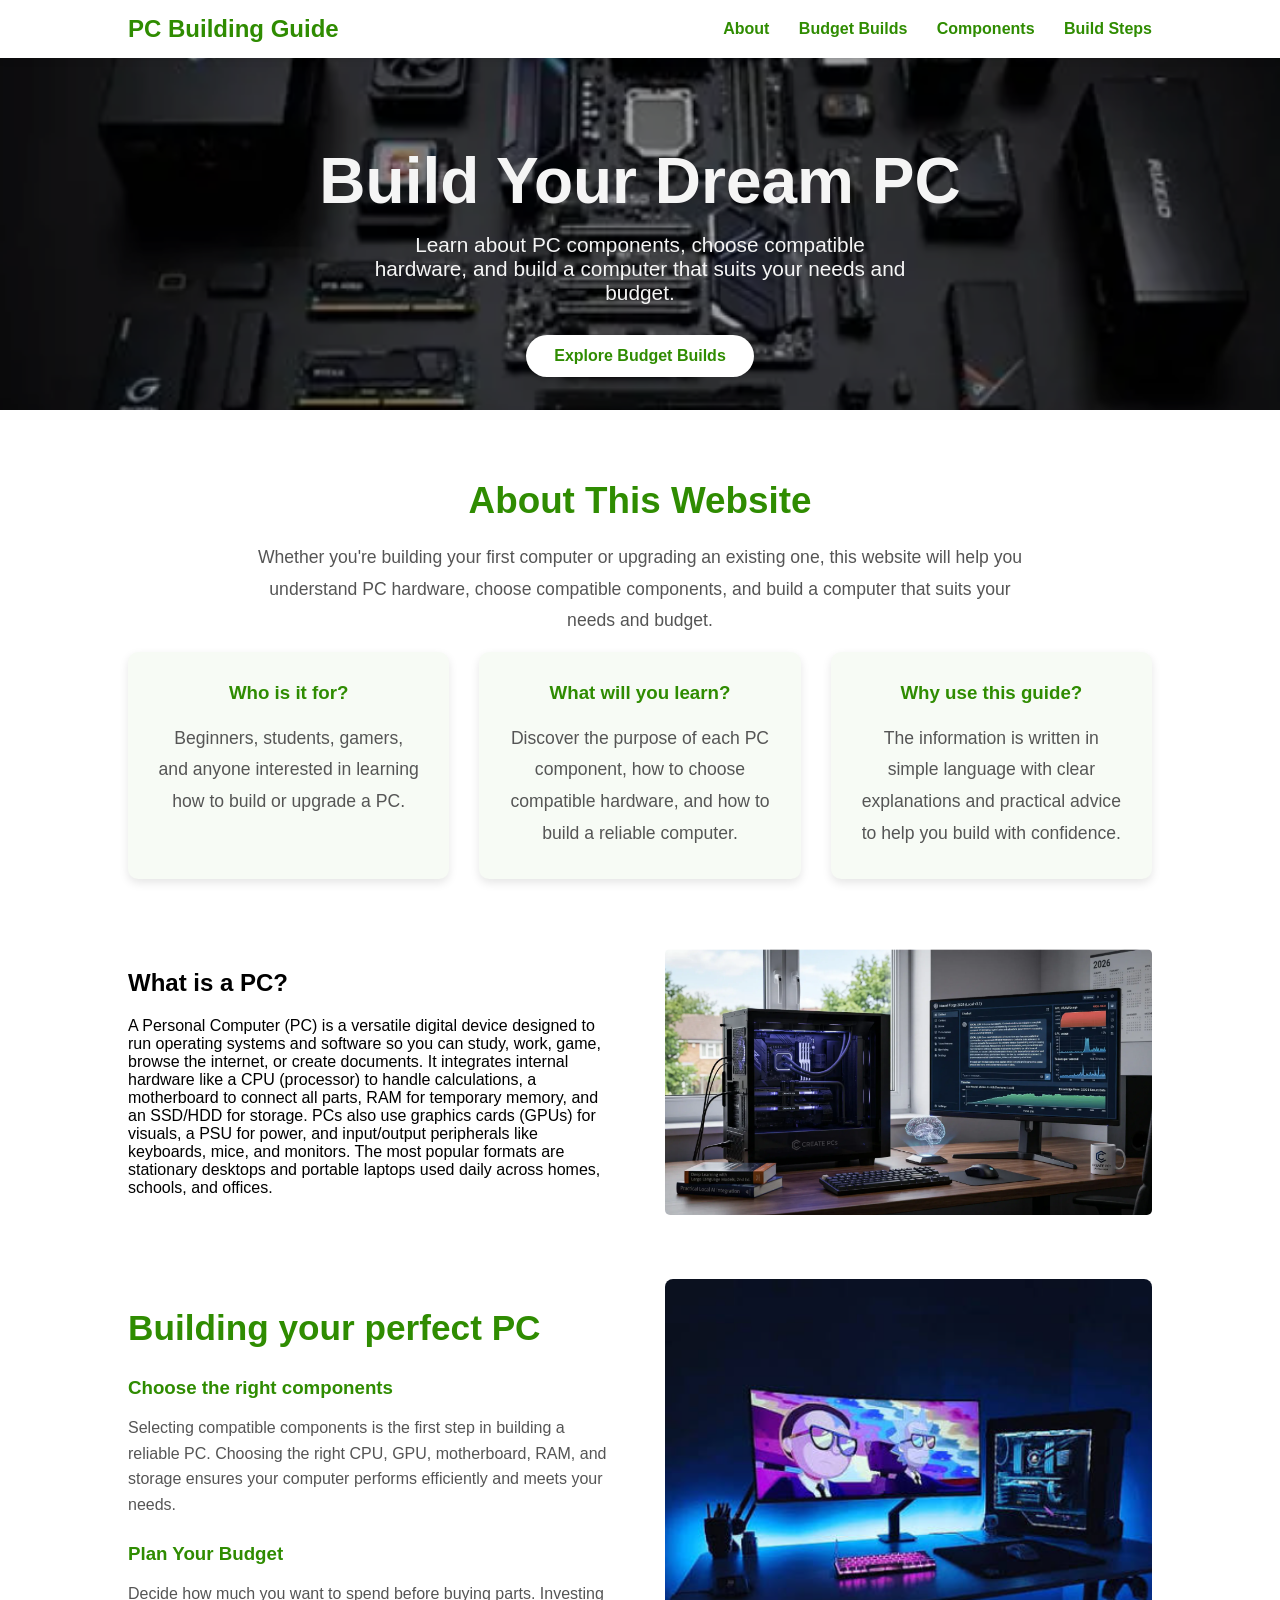
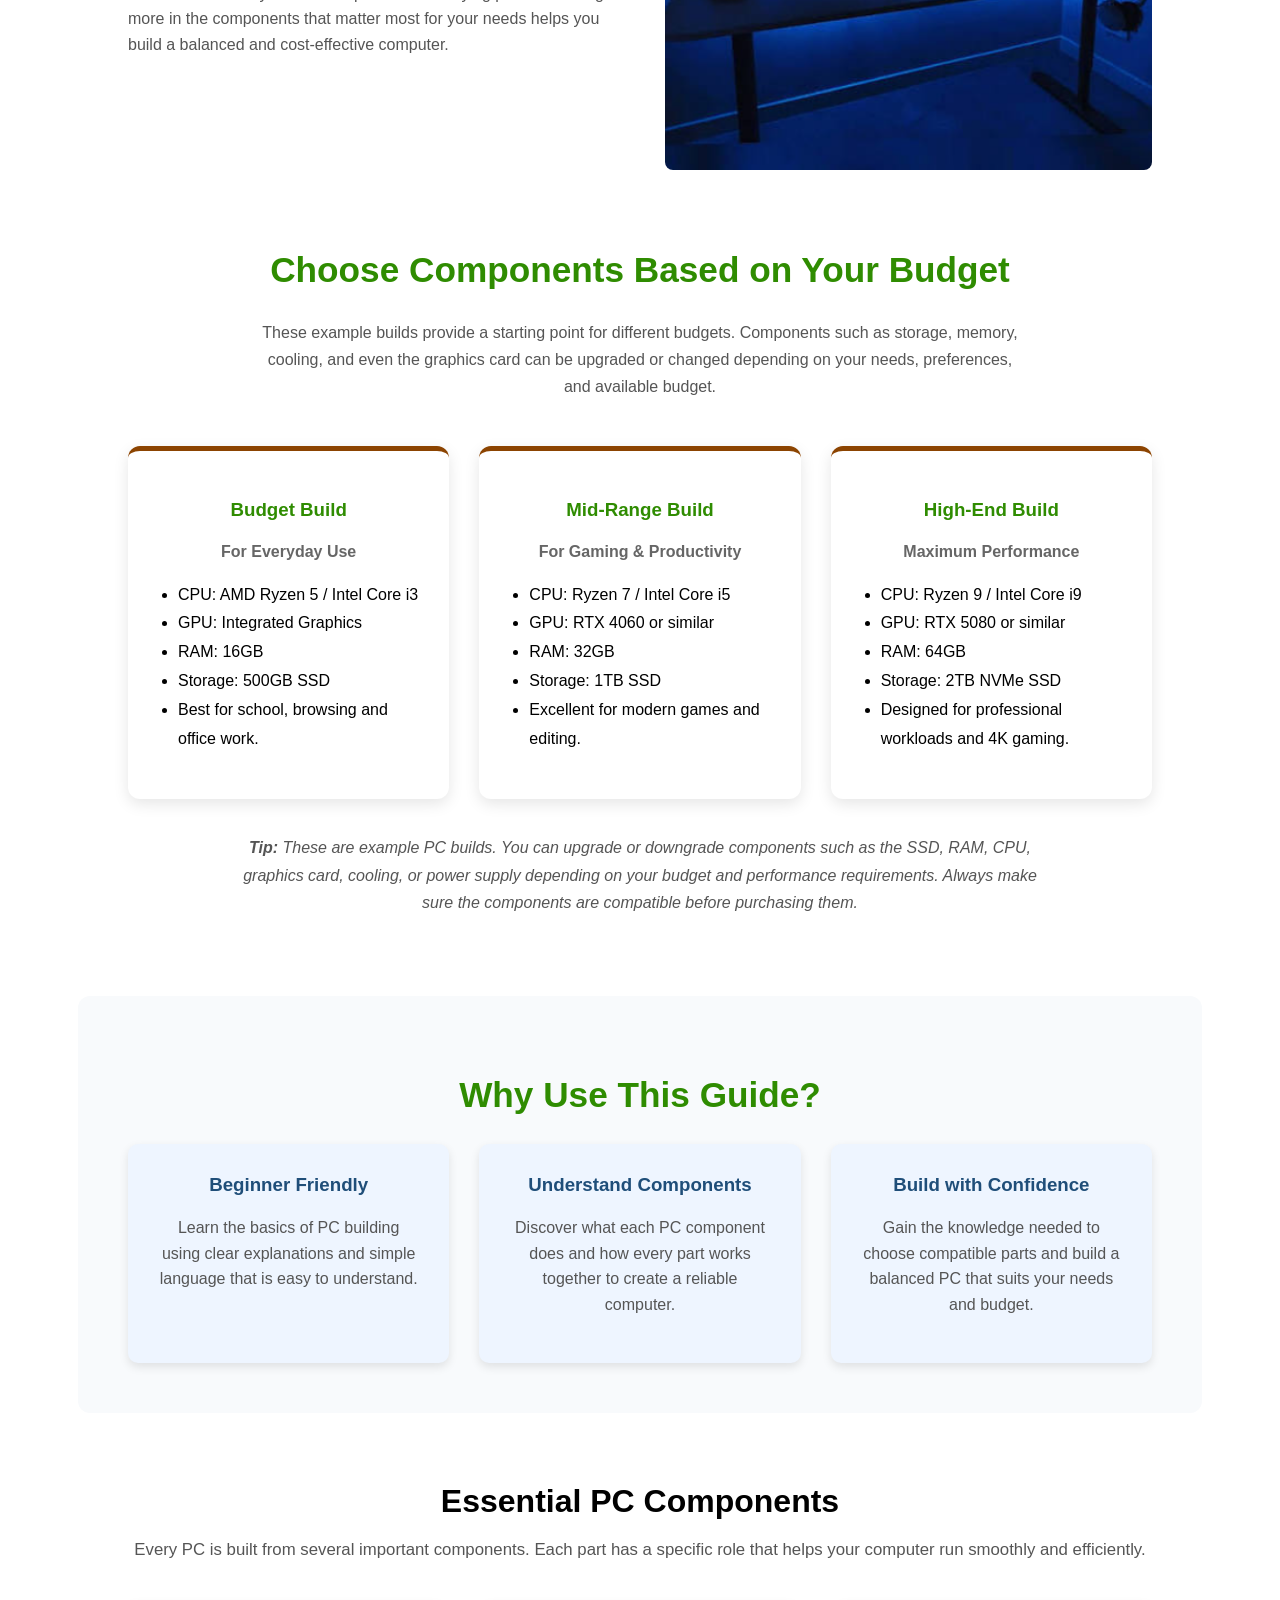
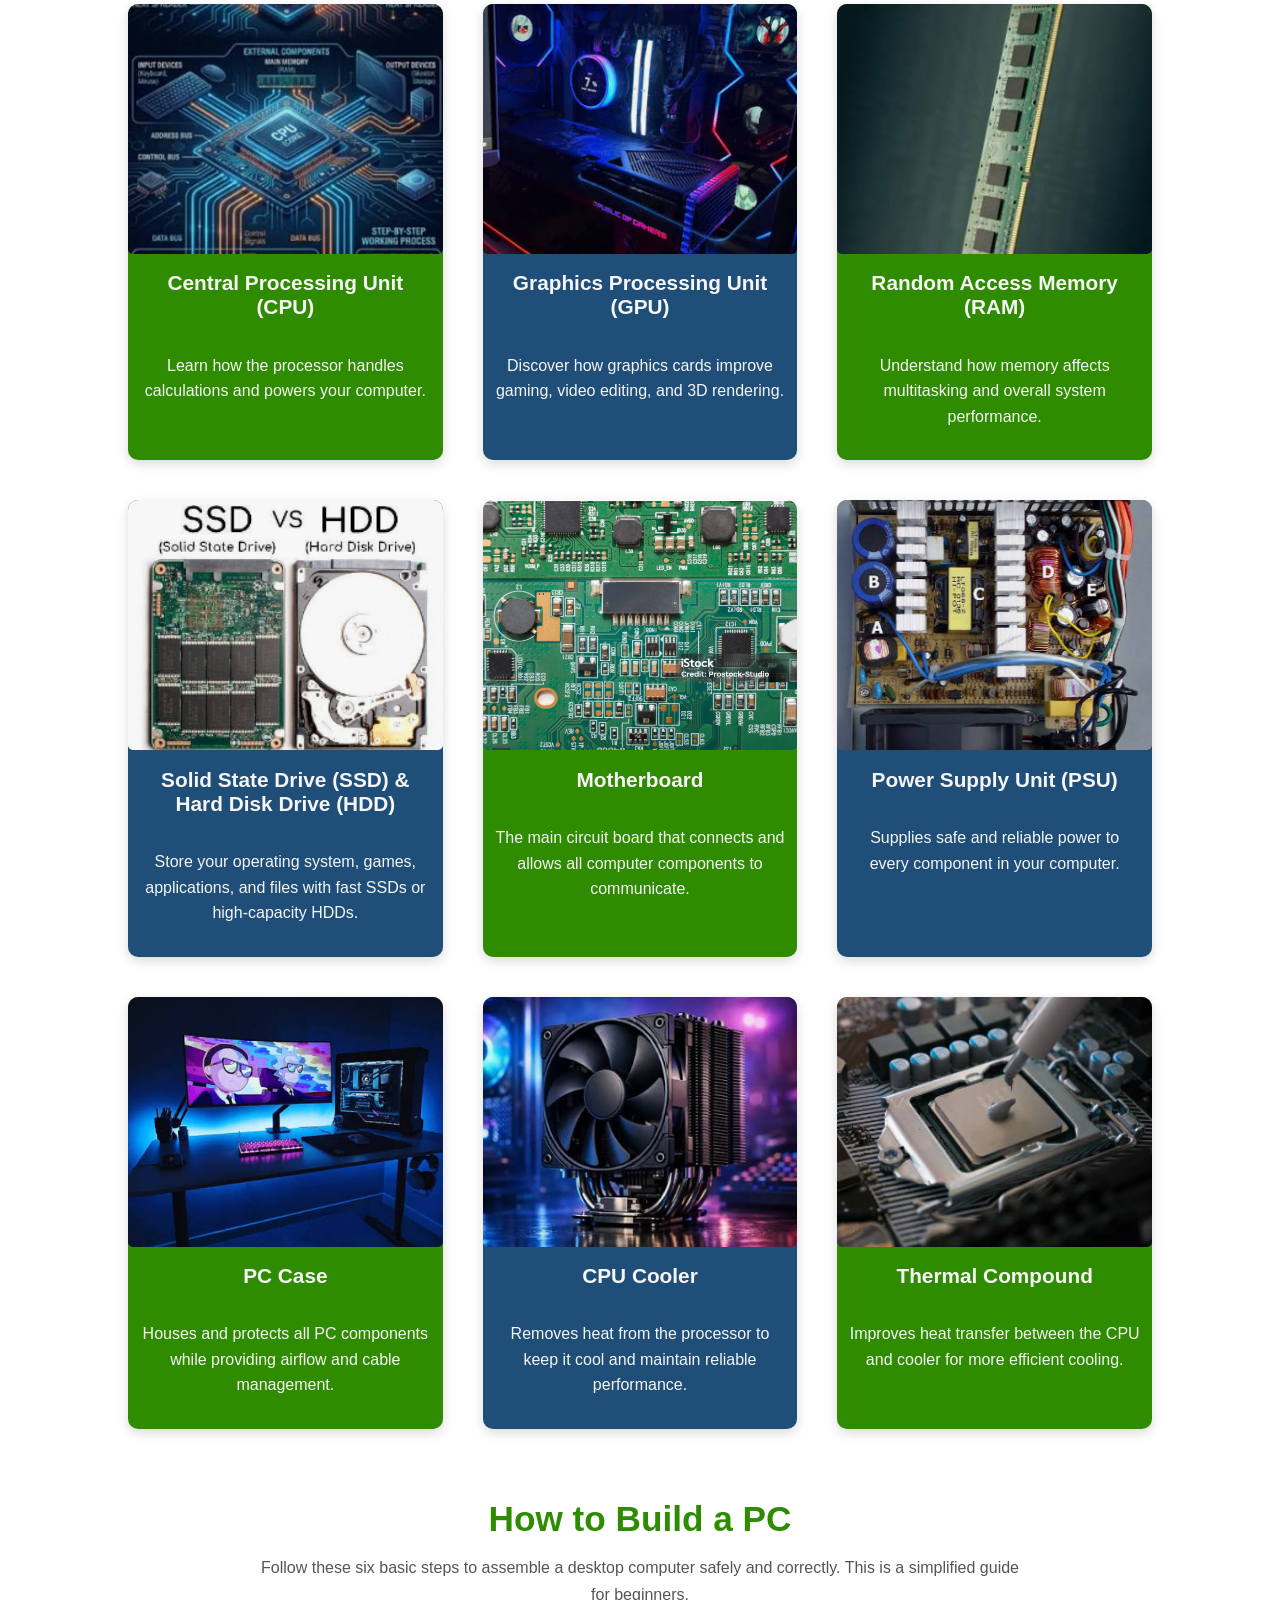
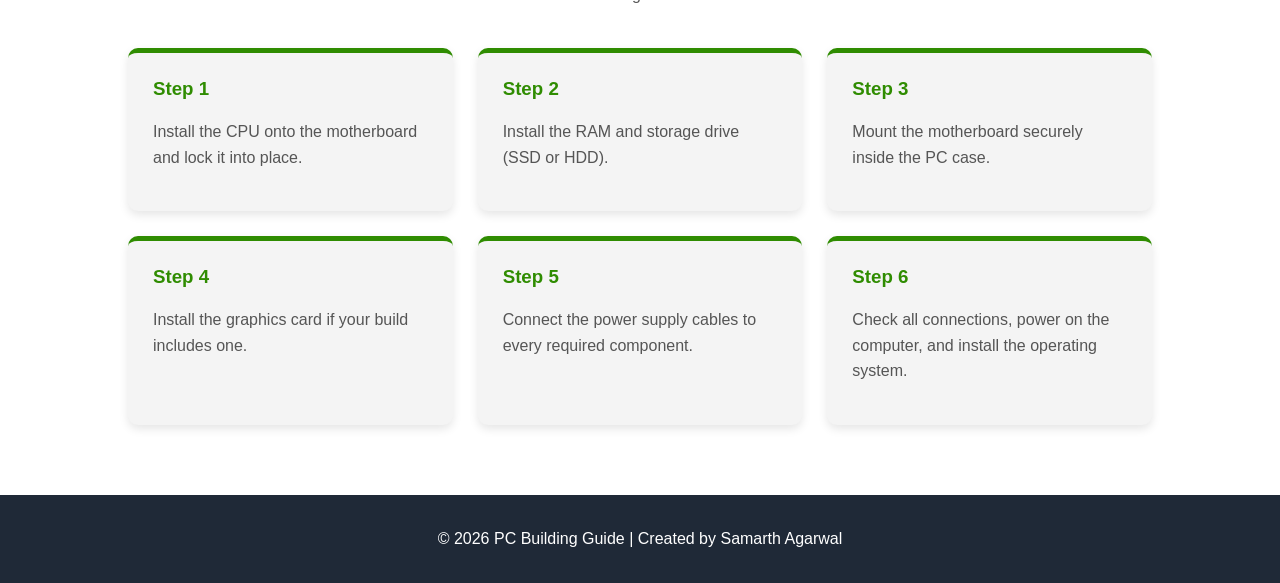
==== commit 938c293c: "Few more changes" ====
--- a/index.html
+++ b/index.html
@@ -221,17 +221,17 @@
             <p class = "card-text">Supplies safe and reliable power to every component in your computer.</p>
         </div>
                 <div class="card">
-            <img src="./New PC Case.png" alt="PC Case">
+            <img src="./Build-PC.png" alt="PC Case">
             <h2 class="card-text">PC Case</h2>
             <p class = "card-text">Houses and protects all PC components while providing airflow and cable management.</p>
         </div>
         <div class="card">
-            <img src="./CPU Cooler.png" alt="CPU Cooler">
+            <img src="./cpu-cooler.png" alt="CPU Cooler">
             <h2 class="card-text">CPU Cooler</h2>
             <p class = "card-text">Removes heat from the processor to keep it cool and maintain reliable performance.</p>
         </div>
         <div class="card">
-            <img src="./Thermal Compound.png" alt="Thermal Compound">
+            <img src="./thermal-compound.png" alt="Thermal Compound">
             <h2 class="card-text">Thermal Compound</h2>
             <p class = "card-text">Improves heat transfer between the CPU and cooler for more efficient cooling.</p>
         </div>
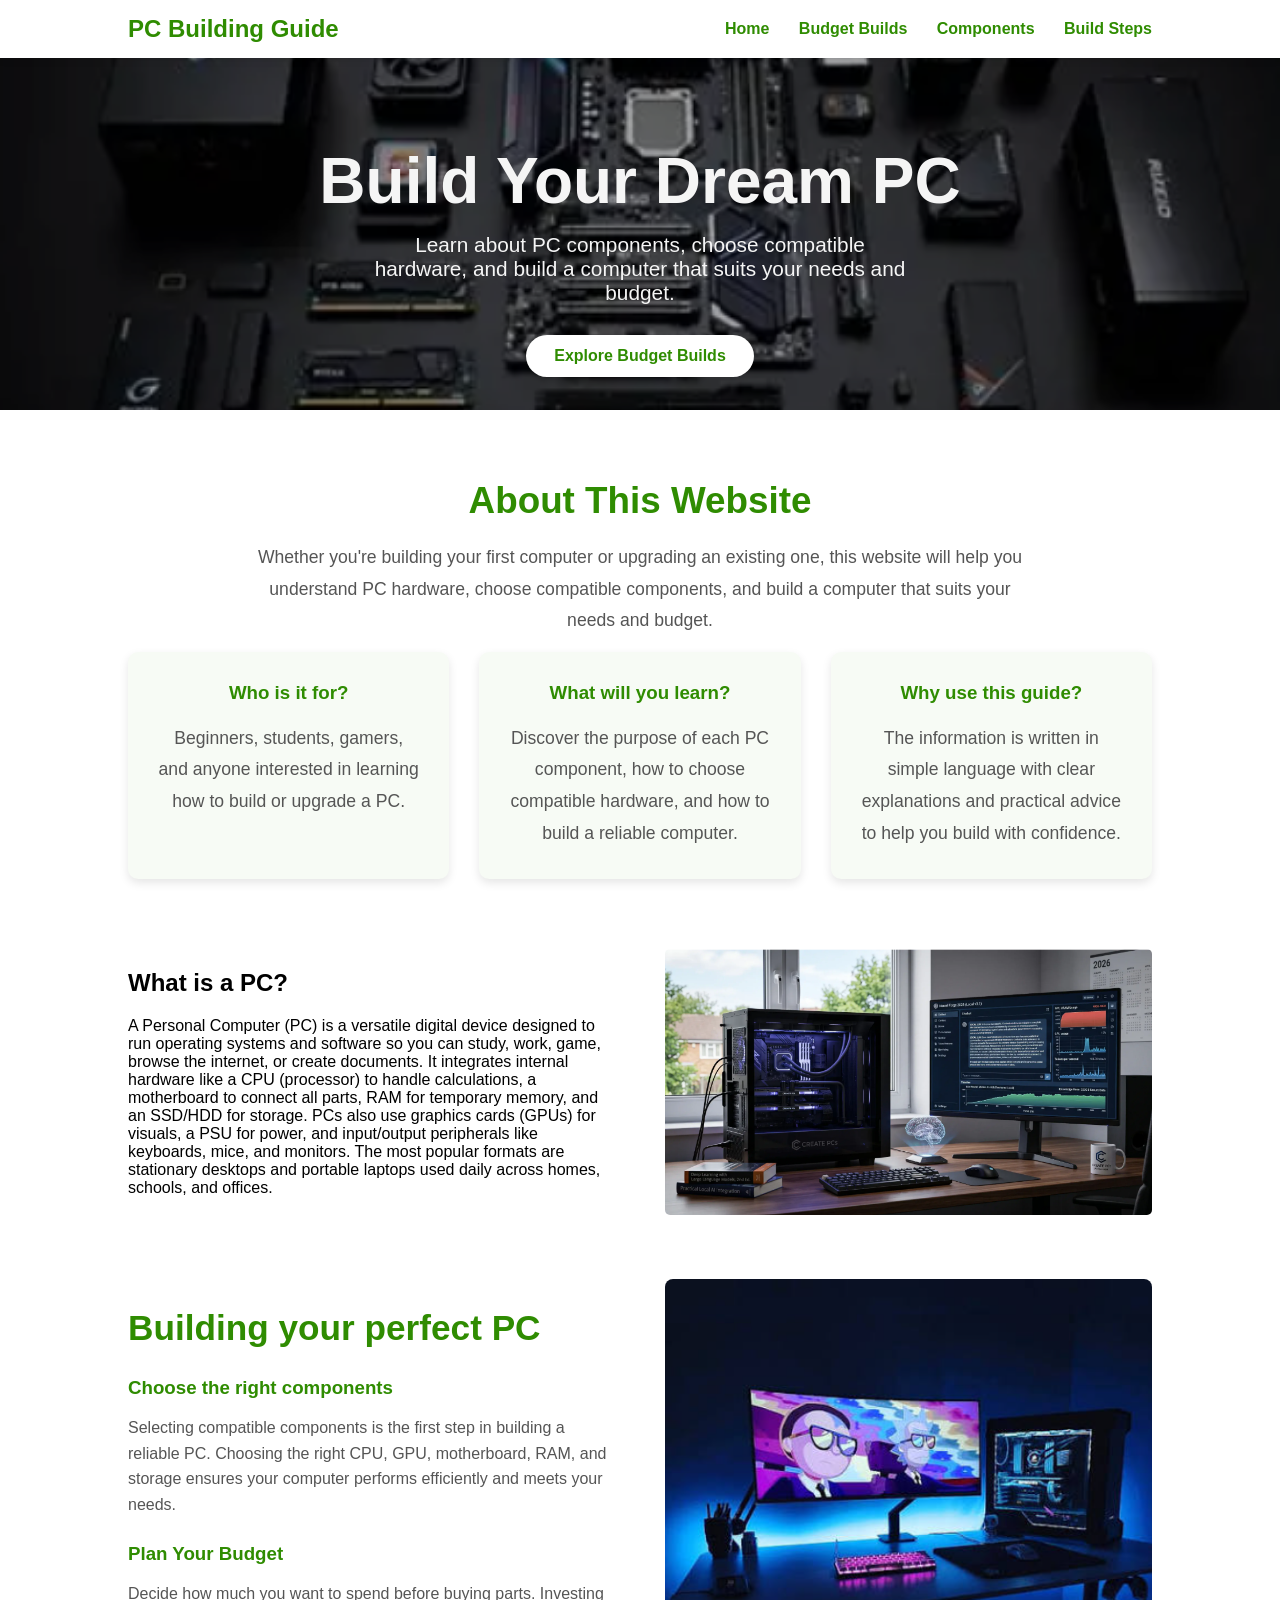
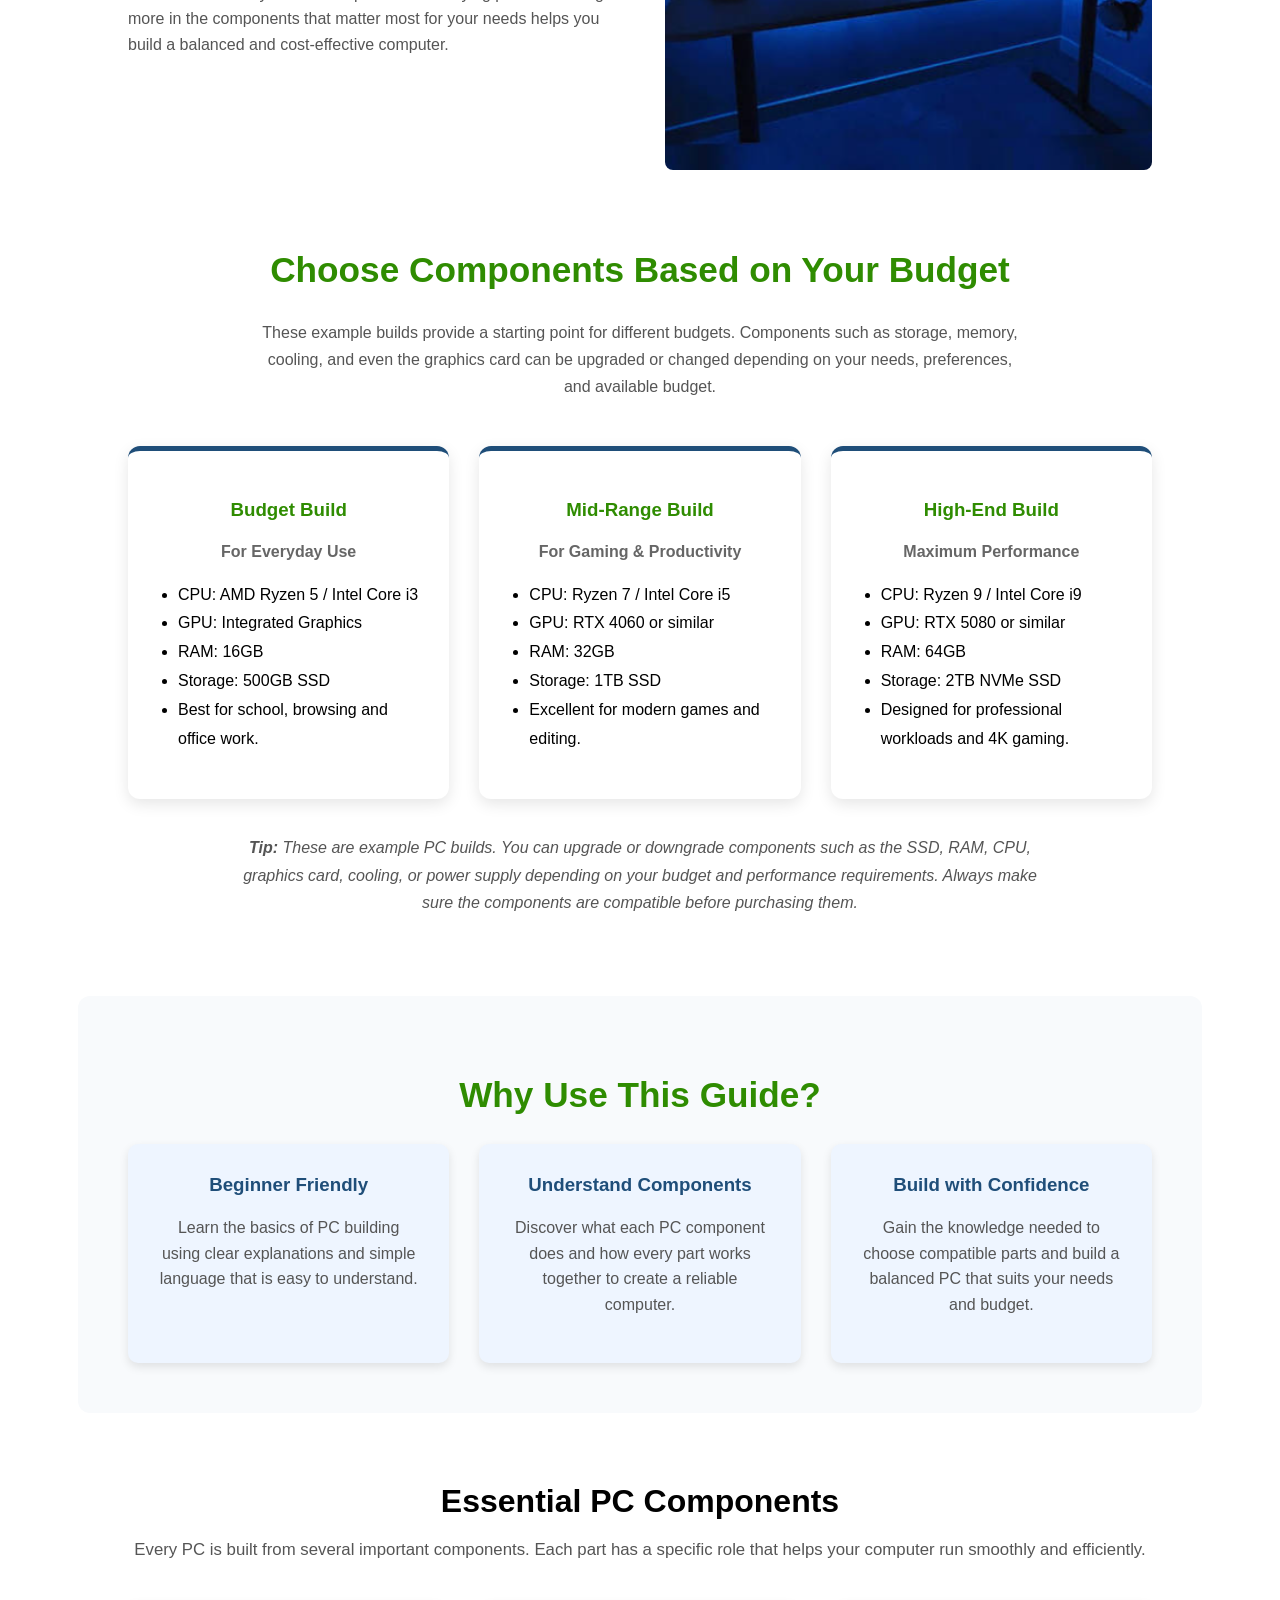
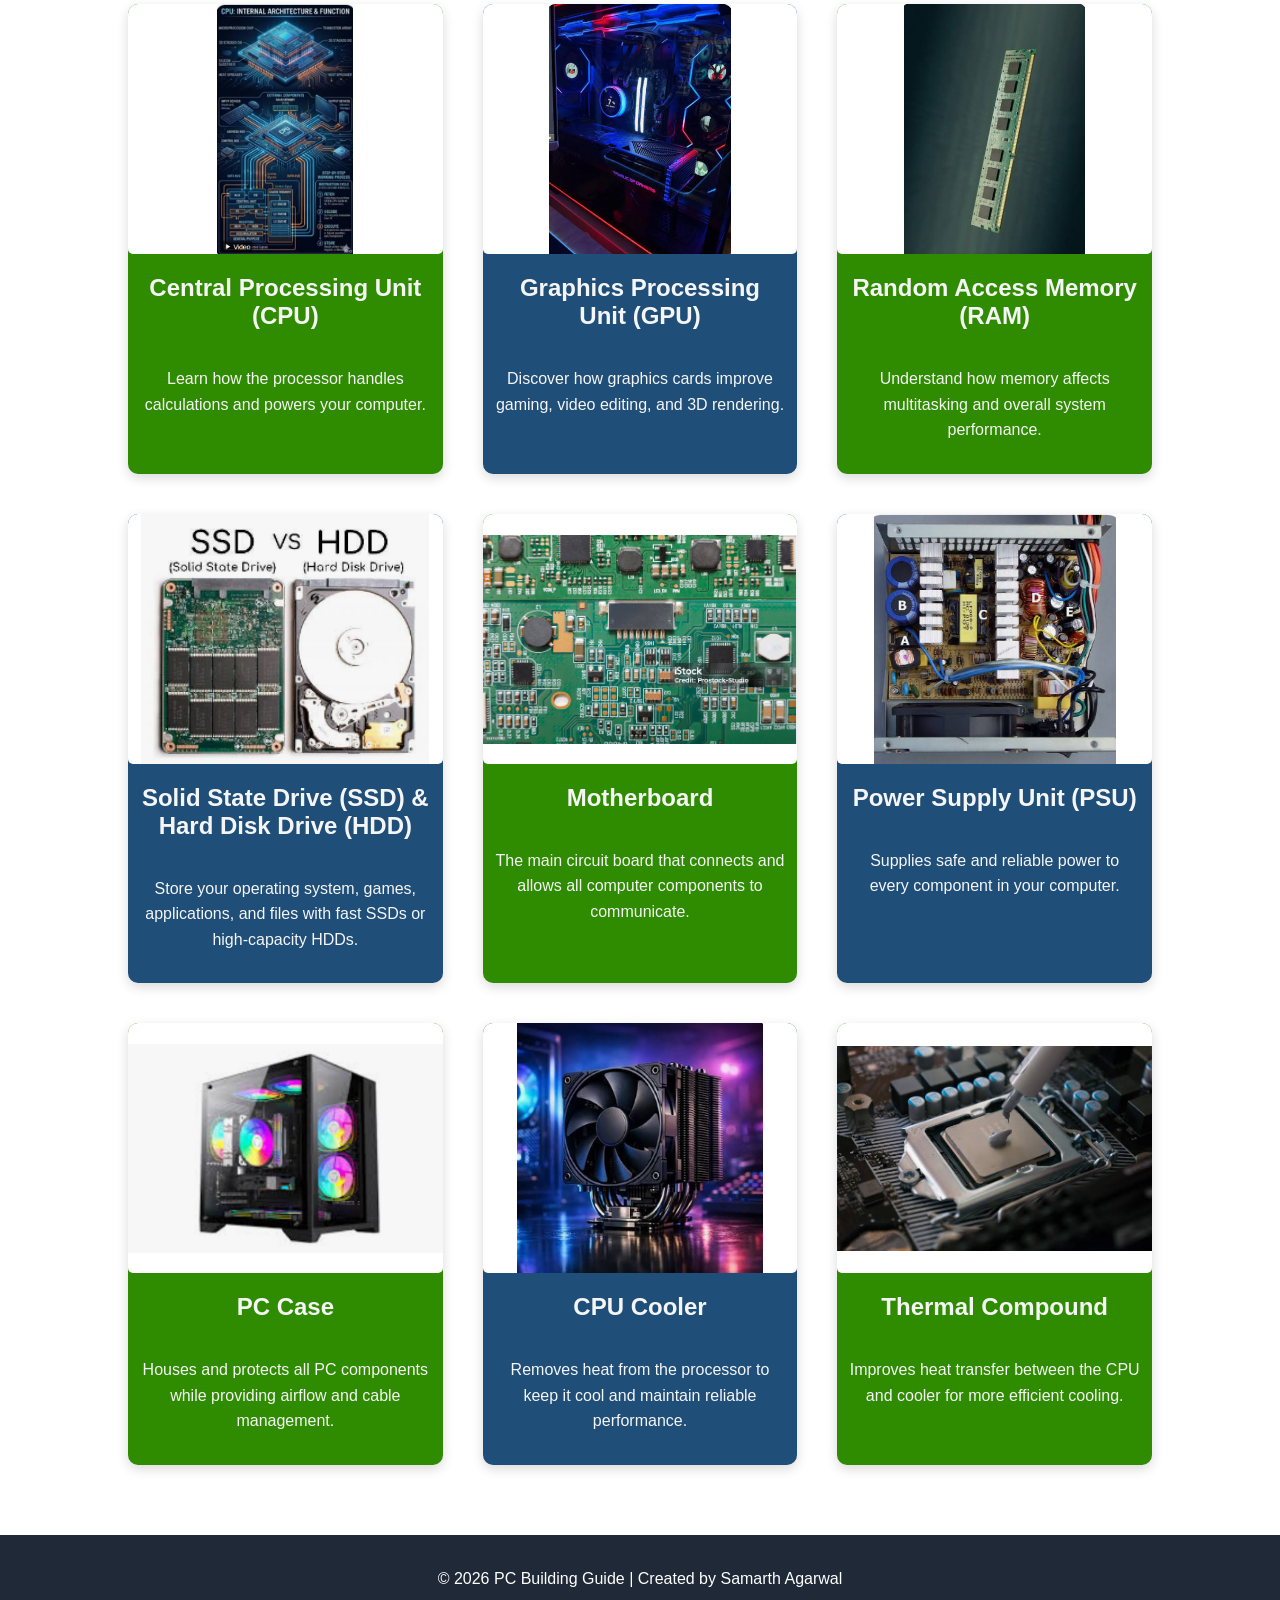
==== commit ab5553f2: "Some changes made to website" ====
--- a/index.html
+++ b/index.html
@@ -10,10 +10,10 @@
 <nav>
     <h2>PC Building Guide</h2>
     <div>
-        <a href="#about">About</a>
+        <a href="index.html">Home</a>
         <a href="#budget">Budget Builds</a>
-        <a href="#components">Components</a>
-        <a href="#steps">Build Steps</a>
+        <a href="components.html">Components</a>
+        <a href="build-guide.html">Build Steps</a>
     </div>
 </nav>
 <section class="hero-image">
@@ -221,7 +221,7 @@
             <p class = "card-text">Supplies safe and reliable power to every component in your computer.</p>
         </div>
                 <div class="card">
-            <img src="./Build-PC.png" alt="PC Case">
+            <img src="./pc-case.png" alt="PC Case">
             <h2 class="card-text">PC Case</h2>
             <p class = "card-text">Houses and protects all PC components while providing airflow and cable management.</p>
         </div>
@@ -238,40 +238,6 @@
      </section>
  <!-- Three column layout end -->
 
-<section id="steps" class="build-steps">
-    <h2>How to Build a PC</h2>
-    <p class="steps-intro">
-        Follow these six basic steps to assemble a desktop computer safely and
-        correctly. This is a simplified guide for beginners.
-    </p>
-    <div class="steps-grid">
-        <div class="step-card">
-            <h3>Step 1</h3>
-            <p>Install the CPU onto the motherboard and lock it into place.</p>
-        </div>
-        <div class="step-card">
-            <h3>Step 2</h3>
-            <p>Install the RAM and storage drive (SSD or HDD).</p>
-        </div>
-        <div class="step-card">
-            <h3>Step 3</h3>
-            <p>Mount the motherboard securely inside the PC case.</p>
-        </div>
-        <div class="step-card">
-            <h3>Step 4</h3>
-            <p>Install the graphics card if your build includes one.</p>
-        </div>
-        <div class="step-card">
-            <h3>Step 5</h3>
-            <p>Connect the power supply cables to every required component.</p>
-        </div>
-        <div class="step-card">
-            <h3>Step 6</h3>
-            <p>Check all connections, power on the computer, and install the operating system.</p>
-        </div>
-    </div>
-</section>
-
 <footer>
     <p>© 2026 PC Building Guide | Created by Samarth Agarwal</p>
 </footer>
--- a/style.css
+++ b/style.css
@@ -49,8 +49,9 @@
 }
 
 .card img{
-    height: 250px;
-    object-fit: cover;
+    height:250px;
+    object-fit:contain;
+    background:white;
 }
 
 .hero-image{
@@ -202,8 +203,8 @@
 }
 
 .card:hover{
-    transform: translateY(-8px);
-    box-shadow: 0 12px 25px rgba(0,0,0,0.18);
+    transform:translateY(-4px);
+    box-shadow:0 8px 18px rgba(0,0,0,0.15);
 }
 
 .card-text{
@@ -212,8 +213,8 @@
     padding: 0 12px;
 }
 
-.card h2{
-    font-size: 1.3rem;
+.card h3{
+    font-size:1.3rem;
 }
 
 .card p{
@@ -327,7 +328,7 @@
 
 .budget-card{
     background:white;
-    border-top:5px solid rgb(140, 68, 1);
+    border-top:5px solid #1F4E79;
     border-radius:12px;
     padding:30px;
     box-shadow:0 5px 15px rgba(0,0,0,0.1);
@@ -370,6 +371,28 @@
     color:#555;
     font-size:1.05rem;
     line-height:1.6;
+}
+
+.intro{
+    width:80%;
+    margin:60px auto 40px;
+    text-align:center;
+    background:#F8FAFC;
+    padding:40px;
+    border-radius:12px;
+}
+
+.intro h2{
+    font-size:2.2rem;
+    color:rgb(47,140,1);
+}
+
+.intro p{
+    width:75%;
+    margin:20px auto;
+    color:#555;
+    line-height:1.7;
+    font-size:1.05rem;
 }
 
 footer{
@@ -418,6 +441,7 @@
     border-radius:10px;
     box-shadow:0 4px 10px rgba(0,0,0,0.1);
     transition:transform 0.3s ease, box-shadow 0.3s ease;
+    min-height:150px;
 }
 
 .step-card:hover{
@@ -443,4 +467,52 @@
     font-size:1rem;
     font-style:italic;
     line-height:1.7;
+}
+
+.component-details{
+    width:80%;
+    margin:70px auto;
+}
+
+.component-details h2{
+    text-align:center;
+    color:rgb(47,140,1);
+    font-size:2.2rem;
+    margin-bottom:40px;
+}
+
+.component-info{
+    background:white;
+    border-left:6px solid rgb(47,140,1);
+    padding:25px;
+    margin-bottom:25px;
+    border-radius:10px;
+    box-shadow:0 4px 10px rgba(0,0,0,0.1);
+}
+
+.component-info h3{
+    margin-top:0;
+    color:#1F4E79;
+}
+
+.component-info p{
+    color:#555;
+    line-height:1.7;
+}
+
+@media(max-width:900px){
+    .three-column,
+    .features-grid,
+    .budget-grid,
+    .steps-grid,
+    .about-grid{
+        grid-template-columns:1fr;
+    }
+    nav{
+        flex-direction:column;
+        gap:15px;
+    }
+    .hero-text h1{
+        font-size:2.5rem;
+    }
 }
